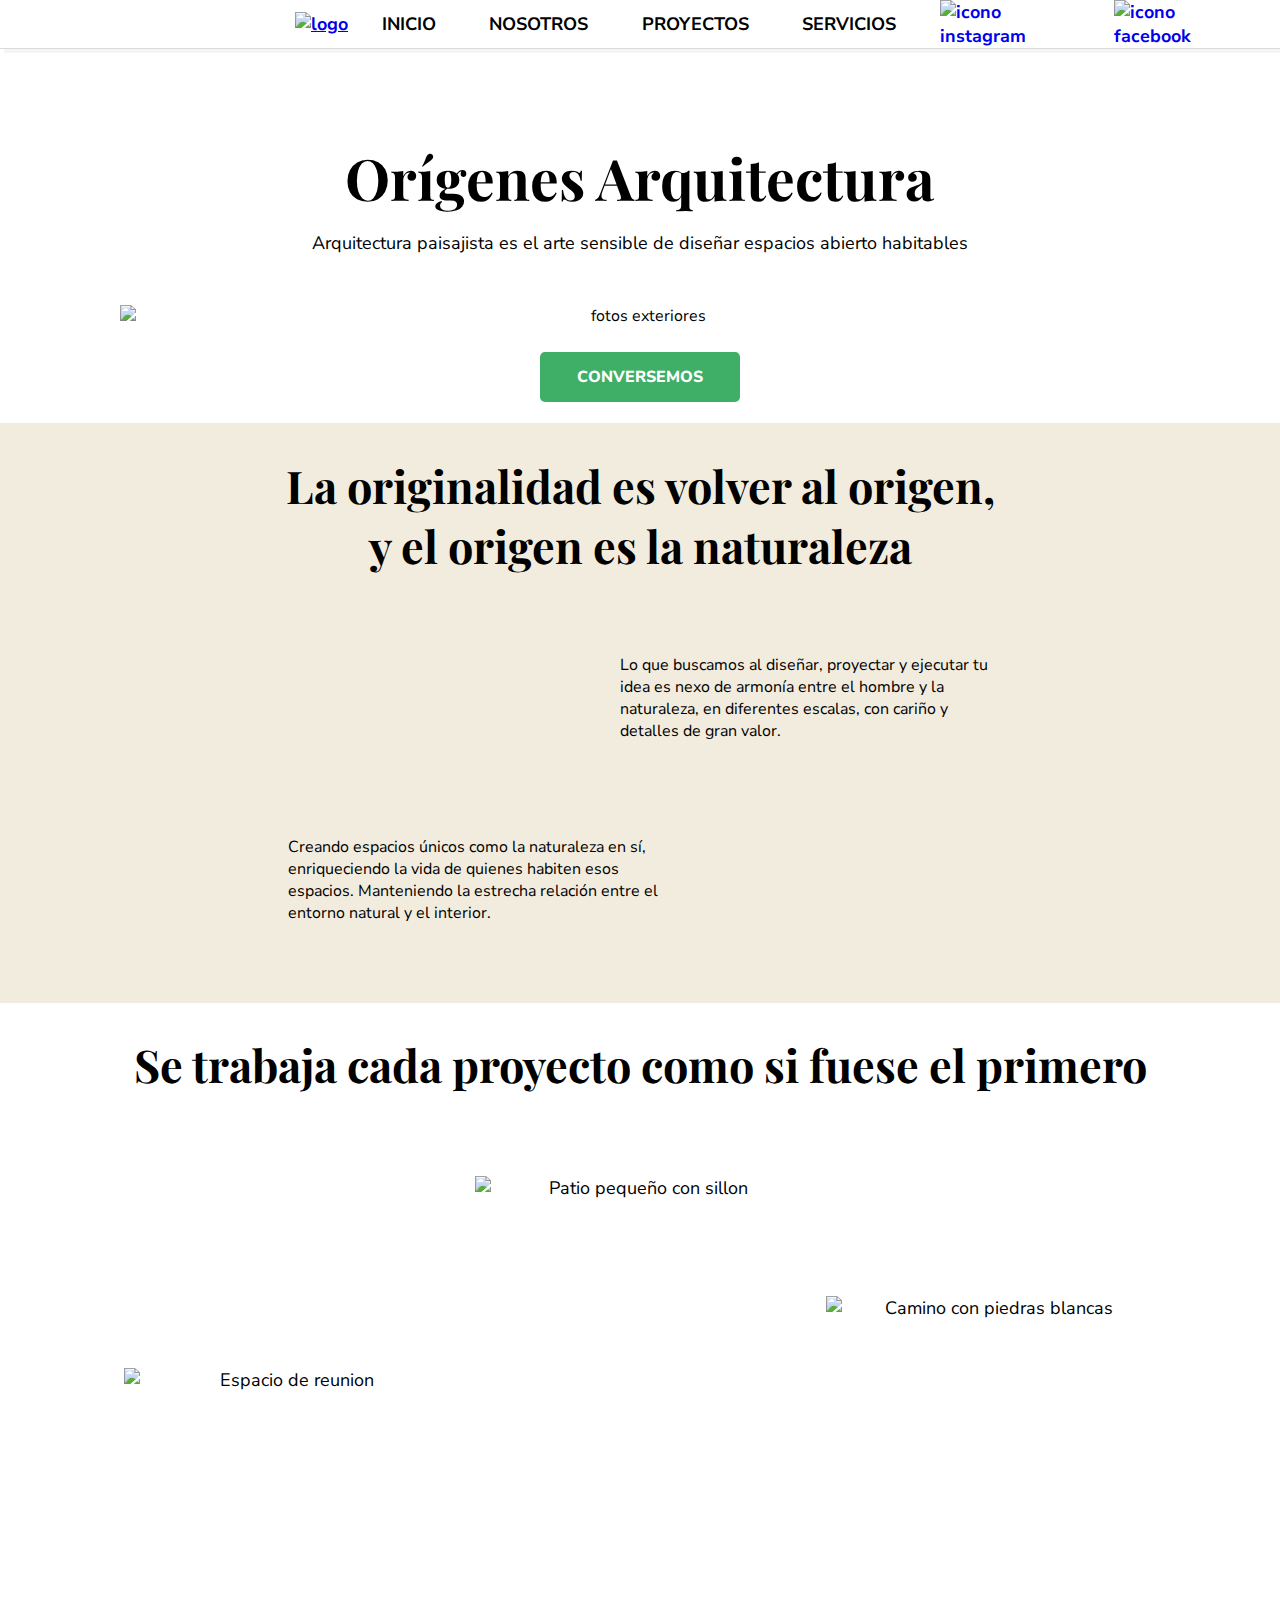
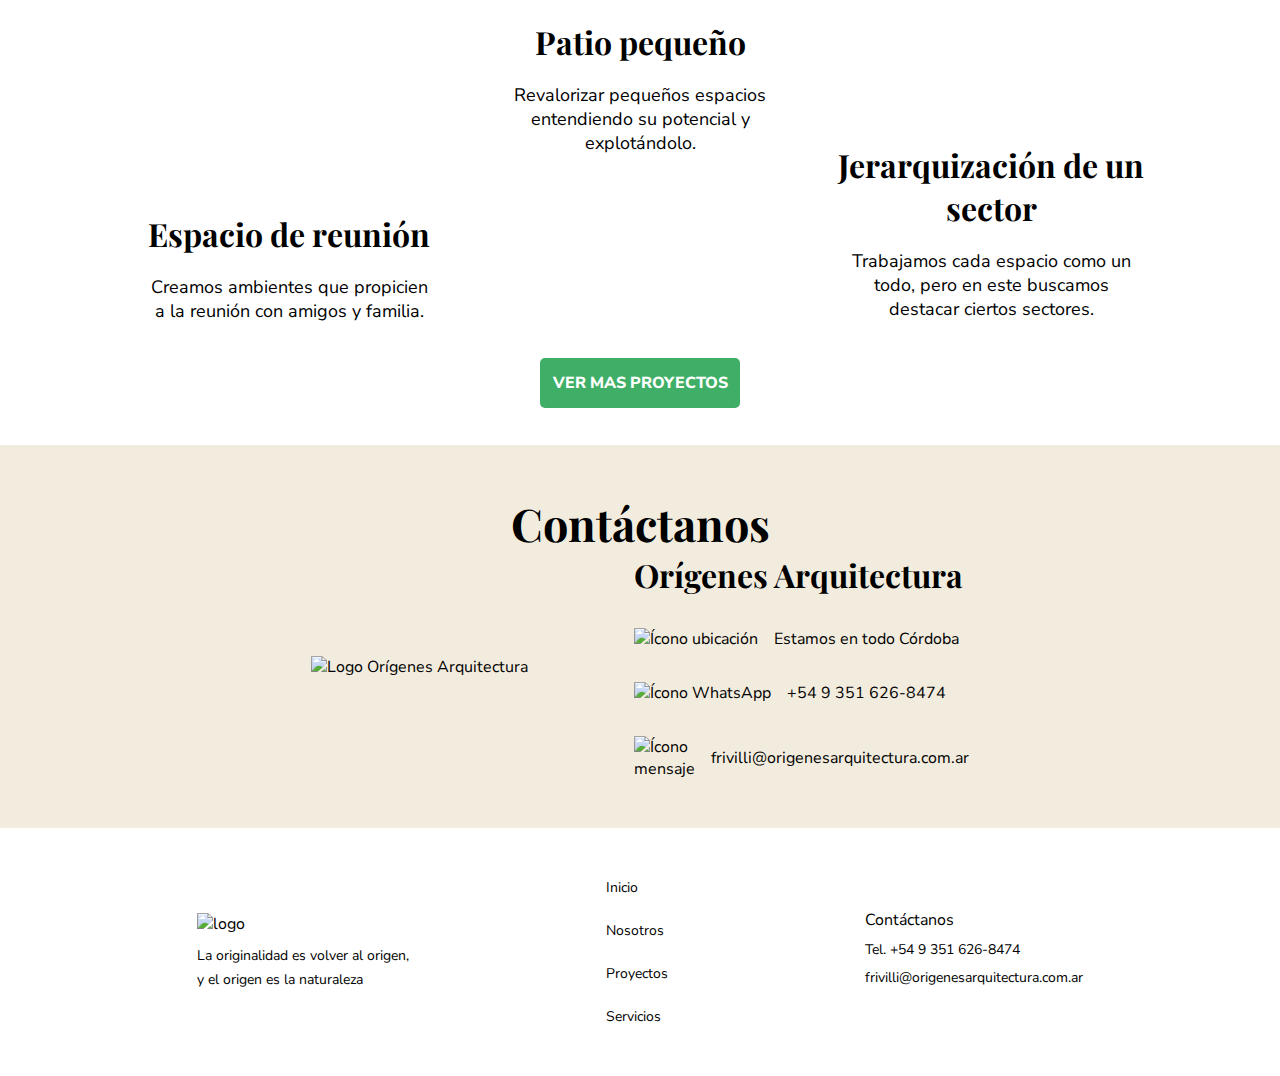
==== index.html @ 228d56a0 "sticky navbar y saque lineas comentadas del script" ====
<!DOCTYPE html>
<html lang="en">
<head>
    <meta charset="UTF-8">
    <meta http-equiv="X-UA-Compatible" content="IE=edge">
    <meta name="viewport" content="width=device-width, initial-scale=1.0">
    <title>Orígenes Arquitectura</title>
    <link rel="stylesheet" type="text/css" href="css/styles.css">
    <link rel="stylesheet" href="https://cdnjs.cloudflare.com/ajax/libs/font-awesome/6.1.1/css/all.min.css">
</head>
<body id="p-index">
    <nav>
        <div class="cajaNav"> 
            <div class="titNav">
                <a class="logo" href="index.html">
                    <img src="https://iili.io/1hgAUG.png" alt="logo">
                </a>         
            </div>      
            <a class="toggle" onclick="alternar('menu')">
                <i id="hamb-menu" class="fa fa-bars"></i>
            </a>
            <ul class="barNav navA"> 
                <li><a href="index.html">INICIO</a></li>
                <li><a href="nosotros.html">NOSOTROS</a></li>
                <li><a href="proyectos.html">PROYECTOS</a></li>
                <li><a href="servicios.html">SERVICIOS</a></li>
            </ul>       
            <div class="botones">   
                <a href="https://instagram.com/origenesarquitecturaok?igshid=YmMyMTA2M2Y=" target="_blank" rel="noopener noreferrer nofollow">
                    <img src="https://iili.io/GEGe8G.png" alt="icono instagram">
                </a>
                <a href="https://www.facebook.com/OrigenesArquitectura" target="_blank" rel="noopener noreferrer nofollow">
                  <img src="https://iili.io/GEGOas.png" alt="icono facebook">
                </a>
            </div>
        </div>
        <ul class="barNav navB cerrado" id="menu"> 
            <li><a href="index.html">INICIO</a></li>
            <li><a href="nosotros.html">NOSOTROS</a></li>
            <li><a href="proyectos.html">PROYECTOS</a></li>
            <li><a href="servicios.html">SERVICIOS</a></li>
        </ul>  
    </nav>
    <main>
        <section id="landing">
            <h1 class="g-tituloPrincipal">Orígenes Arquitectura</h1>
            <p>Arquitectura paisajista es el arte sensible de diseñar espacios abierto habitables</p>
            <img src="https://iili.io/GGWVXR.png" alt="fotos exteriores">
            <a href="https://n9.cl/padlv" target="_blank" rel="noopener noreferrer nofollow" class="g-button">Conversemos</a>
        </section>
        <section id="p-videos">
            <h2 class="g-tituloSeccion">
                La originalidad es volver al origen,<br>
                y el origen es la naturaleza
            </h2>
            <div class="container top">
                <!-- <img src="https://iili.io/VWtEOl.jpg" alt=""> -->
                <video class="video" src="./media/trigo-vid.mp4" autoplay loop></video>
                <p>Lo que buscamos al diseñar, proyectar y ejecutar tu idea es nexo de armonía entre el hombre y la naturaleza, en diferentes escalas, con cariño y detalles de gran valor.</p>
            </div>
            <div class="container bottom">
                <p>Creando espacios únicos como la naturaleza en sí, enriqueciendo la vida de quienes habiten esos espacios. Manteniendo la estrecha relación entre el entorno natural y el interior.</p>
                <!-- <img src="https://iili.io/VWt1R4.jpg" alt=""> -->
                <video class="video" src="./media/logodeapoco-vid.mp4" autoplay loop preload="none"></video>
            </div>
        </section>
        <section id="introProyectos">
            <h2 class="g-tituloSeccion">Se trabaja cada proyecto como si fuese el primero</h2>
            <div class="contenedorCards">
                <div class="cards card1">
                    <img src="https://iili.io/GIktMG.jpg" alt="Espacio de reunion">
                    <div>
                        <h5 class="g-tituloCards">Espacio de reunión</h5>
                        <p>Creamos ambientes que propicien a la reunión con amigos y familia.</p>
                    </div>
                </div>
                <div class="cards card2">
                    <img src="https://iili.io/GIkK2p.jpg" alt="Patio pequeño con sillon">
                    <div>
                        <h5 class="g-tituloCards">Patio pequeño</h5>
                        <p>Revalorizar pequeños espacios entendiendo su potencial y explotándolo.</p>
                    </div>
                </div>
                <div class="cards card3">
                    <img src="https://iili.io/GIku44.jpg" alt="Camino con piedras blancas">
                    <div class="g-cardBody">
                        <h5 class="g-tituloCards">Jerarquización de un sector</h5>
                        <p>Trabajamos cada espacio como un todo, pero en este buscamos destacar ciertos sectores.</p>
                    </div>
                </div>
            </div>
            <a href="proyectos.html" class="g-button">VER MAS PROYECTOS</a>
        </section>
        <section id="p-contactanos">
            <h2 class="g-tituloSeccion">Contáctanos</h2>
            <div class="container">
                <img class="logo" src="https://iili.io/VWp6jR.png" alt="Logo Orígenes Arquitectura">
                <div class="datos">
                    <h4>Orígenes Arquitectura</h4>
                    <div class="iconos">
                        <div class="linea">
                            <img src="https://iili.io/VX95s2.jpg" alt="Ícono ubicación">
                            <p>Estamos en todo Córdoba</p>
                        </div>
                        <div class="linea">
                            <img src="https://iili.io/VX9YfS.jpg" alt="Ícono WhatsApp">
                            <p>+54 9 351 626-8474</p>
                        </div>
                        <div class="linea">
                            <img src="https://iili.io/VX9RWl.jpg" alt="Ícono mensaje">
                            <p>frivilli@origenesarquitectura.com.ar</p>
                        </div>
                    </div>
                </div>
            </div>
        </section>
    </main>
    <footer>
        <div>
            <img src="https://iili.io/1hgAUG.png" alt="logo">
            <p>La originalidad es volver al origen,<br> y el origen es la naturaleza</p>
        </div>
        <div>
            <a href="nosotros.html">Inicio</a>
            <a href="nosotros.html">Nosotros</a>
            <a href="proyectos.html">Proyectos</a>
            <a href="servicios.html">Servicios</a>
        </div>
        <div>
            <p>Contáctanos</p>
            <p>Tel. +54 9 351 626-8474</p>
            <p>frivilli@origenesarquitectura.com.ar</p>
        </div>
    </footer>        
    <script>
    function alternar(menu)
    {
        var oMenu = document.getElementById(menu);
        let hambMenu = document.getElementById("hamb-menu");
        //Si el menu tiene clase abierto
        //cambia clase a cerrado y cambia el botón
        if (oMenu.classList.contains('abierto')){
            oMenu.classList.remove('abierto');
            oMenu.classList.add('cerrado');
            hambMenu.classList.remove('fa-times');
            hambMenu.classList.add('fa-bars');
        }
        //Si no está abierto, cambia clase a abierto y cambia el botón 
        else{
            oMenu.classList.remove('cerrado');
            oMenu.classList.add('abierto');
            hambMenu.classList.remove('fa-bars');
            hambMenu.classList.add('fa-times');
        }
    }
    </script>      
</body>
</html>
---- css/styles.css ----
@import url("https://fonts.googleapis.com/css2?family=Nunito+Sans:wght@300;700;800&family=Playfair+Display:wght@400;700&display=swap");
* {
  margin: 0;
  padding: 0;
}

body {
  background-color: var(--blanco);
  font-family: "Nunito Sans", sans-serif;
}

/**Clases Globales**/
.g-tituloPrincipal {
  margin-top: 88px;
  font-size: 57px;
  font-family: "Playfair Display", serif;
  text-align: center;
  line-height: 3rem;
}

@media (max-width: 828px) {
  .g-tituloPrincipal {
    margin-top: 44px;
    font-size: 36px;
  }
}

@media (max-width: 551px) {
  .g-tituloPrincipal {
    font-size: 32px;
  }
}

.g-tituloSeccion {
  font-size: 45px;
  font-family: "Playfair Display", serif;
}

@media (max-width: 828px) {
  .g-tituloSeccion {
    font-size: 28px;
  }
}

.g-tituloCards {
  font-size: 32px;
  font-family: "Playfair Display", serif;
  font-weight: 700;
}

@media (max-width: 828px) {
  .g-tituloCards {
    font-size: 24px;
    font-weight: 400;
  }
}

.g-button {
  color: #ffffff !important;
  background-color: #3FAF67;
  font-family: "Nunito Sans", sans-serif;
  font-weight: 800;
  text-transform: uppercase;
  border: none;
  border-radius: 5px;
  width: 200px;
  height: 50px;
  display: -webkit-box;
  display: -ms-flexbox;
  display: flex;
  -webkit-box-orient: vertical;
  -webkit-box-direction: normal;
      -ms-flex-direction: column;
          flex-direction: column;
  -webkit-box-align: center !important;
      -ms-flex-align: center !important;
          align-items: center !important;
  -webkit-box-pack: center !important;
      -ms-flex-pack: center !important;
          justify-content: center !important;
  margin: 5px 0;
  text-decoration: none;
  cursor: pointer;
}

.g-cardBody {
  display: -webkit-box;
  display: -ms-flexbox;
  display: flex;
  -webkit-box-orient: vertical;
  -webkit-box-direction: normal;
      -ms-flex-direction: column;
          flex-direction: column;
  -webkit-box-pack: center;
      -ms-flex-pack: center;
          justify-content: center;
  -webkit-box-flex: 1;
      -ms-flex: auto;
          flex: auto;
}

.g-coordinemos-container {
  width: 100%;
  height: 40vh;
  background-color: #F2ECDE;
  display: -webkit-box;
  display: -ms-flexbox;
  display: flex;
  -webkit-box-orient: vertical;
  -webkit-box-direction: normal;
      -ms-flex-direction: column;
          flex-direction: column;
  -webkit-box-align: center;
      -ms-flex-align: center;
          align-items: center;
  -webkit-box-pack: center;
      -ms-flex-pack: center;
          justify-content: center;
}

.g-coordinemos-container > * {
  margin: 15px 0;
}

.g-contacto {
  width: 100%;
  background: #F2ECDE;
}

.g-contacto :first-child {
  margin: 100px 0 11px 0;
}

.g-contacto :last-child {
  margin: 35px 0 120px 0;
}

/**Mixins y extends**/
.g-contacto, #introProyectos, #proyectos, #p-servicios #principalServicios, #p-servicios #arquitecturaGeneral, #p-servicios #renovar, #p-nosotros #nosotros {
  display: -webkit-box;
  display: -ms-flexbox;
  display: flex;
  -webkit-box-orient: vertical;
  -webkit-box-direction: normal;
      -ms-flex-direction: column;
          flex-direction: column;
  -webkit-box-align: center;
      -ms-flex-align: center;
          align-items: center;
  text-align: center;
}

/**Nav**/
nav {
  position: -webkit-sticky;
  position: sticky;
  width: 100%;
  background-color: #ffffff;
  top: 0;
}

nav .cajaNav {
  font-family: "Nunito Sans", sans-serif;
  font-weight: 700;
  font-size: 18px;
  display: -webkit-box;
  display: -ms-flexbox;
  display: flex;
  -webkit-box-pack: justify;
      -ms-flex-pack: justify;
          justify-content: space-between;
  -webkit-box-shadow: 4px 4px whitesmoke;
          box-shadow: 4px 4px whitesmoke;
  border-bottom: 1px solid #dadada;
}

nav .cajaNav .barNav {
  margin: 0 10px 0 0;
  display: -webkit-box;
  display: -ms-flexbox;
  display: flex;
  list-style: none;
  -webkit-box-align: center;
      -ms-flex-align: center;
          align-items: center;
  padding: 0;
  -webkit-box-flex: 1;
      -ms-flex-positive: 1;
          flex-grow: 1;
  -webkit-box-pack: space-evenly;
      -ms-flex-pack: space-evenly;
          justify-content: space-evenly;
}

nav .cajaNav .barNav li {
  display: -webkit-box;
  display: -ms-flexbox;
  display: flex;
  -webkit-box-align: center;
      -ms-flex-align: center;
          align-items: center;
  padding: 0 20px;
  height: 100%;
}

nav .cajaNav .barNav li:hover {
  cursor: pointer;
}

nav .cajaNav .barNav li a {
  text-decoration: none;
  cursor: pointer;
  color: inherit;
}

nav .cajaNav .titNav {
  display: -webkit-box;
  display: -ms-flexbox;
  display: flex;
  -webkit-box-pack: end;
      -ms-flex-pack: end;
          justify-content: flex-end;
  -webkit-box-align: center;
      -ms-flex-align: center;
          align-items: center;
  color: #000;
  height: auto;
  width: 348px;
}

nav .cajaNav .titNav .toggle {
  display: none;
}

nav .cajaNav .titNav img {
  width: 110px;
  height: auto;
}

nav .cajaNav .botones {
  display: -webkit-box;
  display: -ms-flexbox;
  display: flex;
  -webkit-box-pack: start;
      -ms-flex-pack: start;
          justify-content: flex-start;
  -webkit-box-align: center;
      -ms-flex-align: center;
          align-items: center;
  width: 340px;
}

nav .cajaNav .botones a {
  text-decoration: none;
  margin: 0 40px 0 0;
}

nav .cajaNav .toggle {
  display: none;
}

nav .navB {
  display: none;
}

@media (max-width: 828px) {
  nav {
    display: -webkit-box;
    display: -ms-flexbox;
    display: flex;
    -webkit-box-orient: vertical;
    -webkit-box-direction: normal;
        -ms-flex-direction: column;
            flex-direction: column;
  }
  nav .navB {
    display: -webkit-box;
    display: -ms-flexbox;
    display: flex;
    -webkit-box-orient: vertical;
    -webkit-box-direction: normal;
        -ms-flex-direction: column;
            flex-direction: column;
    list-style: none;
    -webkit-box-align: center;
        -ms-flex-align: center;
            align-items: center;
    background-color: #f2ecde;
    font-family: "Nunito Sans", sans-serif;
    font-weight: 700;
    font-size: 18px;
  }
  nav .navB li {
    padding: 50px;
  }
  nav .navB li a {
    text-decoration: none;
    color: #000;
  }
  nav .cajaNav {
    -webkit-box-orient: horizontal;
    -webkit-box-direction: normal;
        -ms-flex-direction: row;
            flex-direction: row;
    -webkit-box-align: center;
        -ms-flex-align: center;
            align-items: center;
  }
  nav .cajaNav .navA {
    display: none;
  }
  nav .cajaNav .titNav {
    -webkit-box-pack: start;
        -ms-flex-pack: start;
            justify-content: flex-start;
    -webkit-box-ordinal-group: 2;
        -ms-flex-order: 1;
            order: 1;
  }
  nav .cajaNav .toggle {
    display: block;
    cursor: pointer;
    -webkit-box-ordinal-group: 5;
        -ms-flex-order: 4;
            order: 4;
    height: 2rem;
    width: 2rem;
    margin-right: 1rem;
    font-size: 1.5rem;
    display: -webkit-box;
    display: -ms-flexbox;
    display: flex;
    -webkit-box-orient: vertical;
    -webkit-box-direction: normal;
        -ms-flex-direction: column;
            flex-direction: column;
    -webkit-box-align: center;
        -ms-flex-align: center;
            align-items: center;
    -webkit-box-pack: center;
        -ms-flex-pack: center;
            justify-content: center;
  }
  nav .cajaNav .botones {
    -webkit-box-ordinal-group: 4;
        -ms-flex-order: 3;
            order: 3;
    -webkit-box-pack: end;
        -ms-flex-pack: end;
            justify-content: flex-end;
    -webkit-box-flex: 1;
        -ms-flex-positive: 1;
            flex-grow: 1;
    margin: 0 10px;
  }
  nav .cajaNav .botones a {
    margin: 10px;
  }
  nav .abierto {
    display: -webkit-box !important;
    display: -ms-flexbox !important;
    display: flex !important;
  }
  nav .cerrado {
    display: none !important;
  }
}

/**Index**/
#p-index #landing {
  padding: 16px;
  display: -webkit-box;
  display: -ms-flexbox;
  display: flex;
  -webkit-box-orient: vertical;
  -webkit-box-direction: normal;
      -ms-flex-direction: column;
          flex-direction: column;
  -webkit-box-align: center;
      -ms-flex-align: center;
          align-items: center;
  -webkit-box-pack: center;
      -ms-flex-pack: center;
          justify-content: center;
  text-align: center;
}

#p-index #landing p {
  padding: 10px;
  margin: 20px 0;
  font-size: 18px;
}

@media (max-width: 828px) {
  #p-index #landing p {
    font-size: 16px;
  }
}

#p-index #landing img {
  margin: 20px 0;
  width: 100%;
  max-width: 1040px;
  height: auto;
}

#p-index #p-videos {
  background-color: #F2ECDE;
  height: auto;
  padding: 2rem;
  display: -webkit-box;
  display: -ms-flexbox;
  display: flex;
  -webkit-box-orient: vertical;
  -webkit-box-direction: normal;
      -ms-flex-direction: column;
          flex-direction: column;
  -webkit-box-align: center;
      -ms-flex-align: center;
          align-items: center;
  -webkit-box-pack: center;
      -ms-flex-pack: center;
          justify-content: center;
}

@media (max-width: 828px) {
  #p-index #p-videos {
    padding: 2rem 1rem;
  }
}

#p-index #p-videos h2 {
  text-align: center;
  margin-bottom: 2rem;
}

#p-index #p-videos .container {
  display: -webkit-box;
  display: -ms-flexbox;
  display: flex;
  padding: 0 20vw;
  -webkit-box-pack: center;
      -ms-flex-pack: center;
          justify-content: center;
  -webkit-box-align: center;
      -ms-flex-align: center;
          align-items: center;
  margin: 1rem 0;
}

@media (max-width: 828px) {
  #p-index #p-videos .container {
    -webkit-box-orient: vertical;
    -webkit-box-direction: normal;
        -ms-flex-direction: column;
            flex-direction: column;
    padding: 0;
  }
}

@media (max-width: 551px) {
  #p-index #p-videos .container .video {
    width: 300px;
    height: auto;
  }
}

#p-index #p-videos .top .video {
  margin-right: 1rem;
}

@media (max-width: 828px) {
  #p-index #p-videos .top .video {
    margin: 0;
  }
}

#p-index #p-videos .top p {
  margin-left: 1rem;
}

@media (max-width: 828px) {
  #p-index #p-videos .top p {
    margin: 0;
    margin-top: 1rem;
  }
}

@media (max-width: 828px) {
  #p-index #p-videos .bottom {
    -webkit-box-orient: vertical;
    -webkit-box-direction: reverse;
        -ms-flex-direction: column-reverse;
            flex-direction: column-reverse;
  }
}

#p-index #p-videos .bottom .video {
  margin-left: 1rem;
}

@media (max-width: 828px) {
  #p-index #p-videos .bottom .video {
    margin: 0;
  }
}

#p-index #p-videos .bottom p {
  margin-right: 1rem;
}

@media (max-width: 828px) {
  #p-index #p-videos .bottom p {
    margin: 0;
    margin-top: 1rem;
  }
}

#p-index #p-contactanos {
  background-color: #F2ECDE;
  display: -webkit-box;
  display: -ms-flexbox;
  display: flex;
  -webkit-box-orient: vertical;
  -webkit-box-direction: normal;
      -ms-flex-direction: column;
          flex-direction: column;
  -webkit-box-align: center;
      -ms-flex-align: center;
          align-items: center;
  -webkit-box-pack: center;
      -ms-flex-pack: center;
          justify-content: center;
  padding: 3rem 0;
}

@media (max-width: 828px) {
  #p-index #p-contactanos h2 {
    font-size: 36px;
  }
}

#p-index #p-contactanos .container {
  display: -webkit-box;
  display: -ms-flexbox;
  display: flex;
  -webkit-box-align: center;
      -ms-flex-align: center;
          align-items: center;
}

@media (max-width: 551px) {
  #p-index #p-contactanos .container {
    -webkit-box-orient: vertical;
    -webkit-box-direction: normal;
        -ms-flex-direction: column;
            flex-direction: column;
  }
}

#p-index #p-contactanos .container .logo {
  width: 50%;
  height: auto;
  margin-right: 1.5rem;
}

@media (max-width: 551px) {
  #p-index #p-contactanos .container .logo {
    display: none;
  }
}

#p-index #p-contactanos .container .datos {
  margin-left: 1.5rem;
}

@media (max-width: 551px) {
  #p-index #p-contactanos .container .datos {
    margin: 1rem 0 0 0;
    text-align: center;
  }
}

#p-index #p-contactanos .container .datos h4 {
  font-size: 32px;
  font-family: "Playfair Display", serif;
}

@media (max-width: 828px) {
  #p-index #p-contactanos .container .datos h4 {
    font-size: 24px;
  }
}

#p-index #p-contactanos .container .datos .iconos .linea {
  display: -webkit-box;
  display: -ms-flexbox;
  display: flex;
  -webkit-box-align: center;
      -ms-flex-align: center;
          align-items: center;
  margin-top: 2rem;
}

#p-index #p-contactanos .container .datos .iconos .linea p {
  margin-left: 1rem;
}

/**Seccion introduccion proyectos**/
#introProyectos {
  padding-bottom: 2rem;
}

#introProyectos h2 {
  margin: 31px 0 72px 0;
}

#introProyectos p {
  margin: 20px;
}

#introProyectos .contenedorCards {
  display: -webkit-box;
  display: -ms-flexbox;
  display: flex;
  -webkit-box-orient: horizontal;
  -webkit-box-direction: normal;
      -ms-flex-direction: row;
          flex-direction: row;
  -ms-flex-wrap: nowrap;
      flex-wrap: nowrap;
}

#introProyectos .contenedorCards .cards {
  display: -webkit-box;
  display: -ms-flexbox;
  display: flex;
  -webkit-box-orient: vertical;
  -webkit-box-direction: normal;
      -ms-flex-direction: column;
          flex-direction: column;
  width: 100%;
  max-width: 331px;
  height: auto;
  padding: 10px;
  font-size: 18px;
}

#introProyectos .contenedorCards .cards img {
  width: auto;
  height: 424px;
  -o-object-fit: cover;
     object-fit: cover;
}

@media (max-width: 1052px) {
  #introProyectos .contenedorCards .cards {
    max-width: 256px;
    font-size: 16px;
  }
}

@media (max-width: 828px) {
  #introProyectos .contenedorCards {
    -webkit-box-pack: center;
        -ms-flex-pack: center;
            justify-content: center;
    -ms-flex-wrap: wrap;
        flex-wrap: wrap;
  }
  #introProyectos .contenedorCards .cards {
    max-width: 256px;
  }
}

@media (max-width: 551px) {
  #introProyectos .contenedorCards {
    display: -webkit-box;
    display: -ms-flexbox;
    display: flex;
    -webkit-box-orient: vertical;
    -webkit-box-direction: normal;
        -ms-flex-direction: column;
            flex-direction: column;
  }
  #introProyectos .contenedorCards .cards {
    max-width: 328px;
  }
}

#introProyectos .contenedorCards h5 {
  margin-top: 20px;
}

#introProyectos .contenedorCards .card1 {
  margin-top: 192px;
}

#introProyectos .contenedorCards .card3 {
  margin-top: 120px;
}

@media (max-width: 827px) {
  #introProyectos .contenedorCards .card1,
  #introProyectos .contenedorCards .card3 {
    margin-top: 0;
  }
}

/**Proyectos**/
#proyectos h1 {
  margin-bottom: 48px;
}

#proyectos p {
  max-width: 686px;
  margin-bottom: 48px;
  font-size: 18px;
}

@media (max-width: 828px) {
  #proyectos p {
    font-size: 16px;
  }
}

#proyectos a {
  text-decoration: none;
  color: #000;
}

#proyectos a:visited {
  color: #000;
}

#proyectos .contenedorCards {
  display: -webkit-box;
  display: -ms-flexbox;
  display: flex;
  -webkit-box-orient: horizontal;
  -webkit-box-direction: normal;
      -ms-flex-direction: row;
          flex-direction: row;
  -ms-flex-wrap: nowrap;
      flex-wrap: nowrap;
  -ms-flex-wrap: wrap;
      flex-wrap: wrap;
  max-width: 1200px;
  -webkit-box-pack: center;
      -ms-flex-pack: center;
          justify-content: center;
}

#proyectos .contenedorCards .cards {
  display: -webkit-box;
  display: -ms-flexbox;
  display: flex;
  -webkit-box-orient: vertical;
  -webkit-box-direction: normal;
      -ms-flex-direction: column;
          flex-direction: column;
  width: 100%;
  max-width: 331px;
  height: auto;
  padding: 10px;
  font-size: 18px;
}

#proyectos .contenedorCards .cards img {
  width: auto;
  height: 424px;
  -o-object-fit: cover;
     object-fit: cover;
}

@media (max-width: 1052px) {
  #proyectos .contenedorCards .cards {
    max-width: 256px;
    font-size: 16px;
  }
}

@media (max-width: 828px) {
  #proyectos .contenedorCards {
    -webkit-box-pack: center;
        -ms-flex-pack: center;
            justify-content: center;
    -ms-flex-wrap: wrap;
        flex-wrap: wrap;
  }
  #proyectos .contenedorCards .cards {
    max-width: 256px;
  }
}

@media (max-width: 551px) {
  #proyectos .contenedorCards {
    display: -webkit-box;
    display: -ms-flexbox;
    display: flex;
    -webkit-box-orient: vertical;
    -webkit-box-direction: normal;
        -ms-flex-direction: column;
            flex-direction: column;
  }
  #proyectos .contenedorCards .cards {
    max-width: 328px;
  }
}

#proyectos .contenedorCards h5 {
  margin: 28px 0 28px 0;
}

#proyectos .contenedorCards .card5 {
  margin-top: -70px;
}

#proyectos .contenedorCards .card1,
#proyectos .contenedorCards .card4 {
  margin-top: 106px;
}

#proyectos .contenedorCards .card3,
#proyectos .contenedorCards .card6 {
  margin-top: 42px;
}

#proyectos .contenedorCards .underline {
  font-size: 18px;
  font-weight: 400;
  color: #3FAF67;
  text-decoration: underline;
}

@media (max-width: 827px) {
  #proyectos .contenedorCards .cards {
    margin-top: 0;
  }
}

/**Servicios**/
#p-servicios #principalServicios h1 {
  margin-bottom: 28px;
}

#p-servicios #principalServicios img {
  width: 100%;
  height: auto;
  -o-object-fit: cover;
     object-fit: cover;
  max-height: 424px;
  margin: 30px 0 67px 0;
}

#p-servicios #principalServicios .textBox {
  max-width: 650px;
  margin-top: 25px;
}

#p-servicios #principalServicios p {
  font-size: 18px;
}

@media (max-width: 828px) {
  #p-servicios #principalServicios p {
    font-size: 16px;
  }
}

#p-servicios #principalServicios .contenedorCards {
  display: -webkit-box;
  display: -ms-flexbox;
  display: flex;
  -webkit-box-orient: horizontal;
  -webkit-box-direction: normal;
      -ms-flex-direction: row;
          flex-direction: row;
  -ms-flex-wrap: nowrap;
      flex-wrap: nowrap;
}

#p-servicios #principalServicios .contenedorCards .cards {
  display: -webkit-box;
  display: -ms-flexbox;
  display: flex;
  -webkit-box-orient: vertical;
  -webkit-box-direction: normal;
      -ms-flex-direction: column;
          flex-direction: column;
  width: 100%;
  max-width: 242px;
  height: auto;
  padding: 10px;
  font-size: 18px;
}

#p-servicios #principalServicios .contenedorCards .cards img {
  width: auto;
  height: 424px;
  -o-object-fit: cover;
     object-fit: cover;
}

@media (max-width: 1052px) {
  #p-servicios #principalServicios .contenedorCards .cards {
    max-width: 190px;
    font-size: 16px;
  }
}

@media (max-width: 828px) {
  #p-servicios #principalServicios .contenedorCards {
    -webkit-box-pack: center;
        -ms-flex-pack: center;
            justify-content: center;
    -ms-flex-wrap: wrap;
        flex-wrap: wrap;
  }
  #p-servicios #principalServicios .contenedorCards .cards {
    max-width: 256px;
  }
}

@media (max-width: 551px) {
  #p-servicios #principalServicios .contenedorCards {
    display: -webkit-box;
    display: -ms-flexbox;
    display: flex;
    -webkit-box-orient: vertical;
    -webkit-box-direction: normal;
        -ms-flex-direction: column;
            flex-direction: column;
  }
  #p-servicios #principalServicios .contenedorCards .cards {
    max-width: 328px;
  }
}

#p-servicios #principalServicios .contenedorCards .segundoContenedor {
  display: -webkit-box;
  display: -ms-flexbox;
  display: flex;
}

#p-servicios #principalServicios .contenedorCards .segundoContenedor .cardImg {
  margin-bottom: 21px;
}

#p-servicios #principalServicios .contenedorCards .segundoContenedor .card2,
#p-servicios #principalServicios .contenedorCards .segundoContenedor .card4 {
  margin-top: 160px;
}

@media (max-width: 828px) {
  #p-servicios #principalServicios .contenedorCards .segundoContenedor .card2,
  #p-servicios #principalServicios .contenedorCards .segundoContenedor .card4 {
    margin-top: 0;
  }
}

#p-servicios #principalServicios .contenedorCards .segundoContenedor h3 {
  margin-bottom: 8px;
}

@media (max-width: 551px) {
  #p-servicios #principalServicios .contenedorCards .segundoContenedor {
    -webkit-box-orient: vertical;
    -webkit-box-direction: normal;
        -ms-flex-direction: column;
            flex-direction: column;
  }
}

#p-servicios #arquitecturaGeneral {
  background-color: #F2ECDE;
  padding: 60px;
}

#p-servicios #arquitecturaGeneral h2 {
  margin-bottom: 56px;
}

#p-servicios #arquitecturaGeneral .contenedorArquitectura {
  display: -webkit-box;
  display: -ms-flexbox;
  display: flex;
  -webkit-box-align: center;
      -ms-flex-align: center;
          align-items: center;
  text-align: start;
}

#p-servicios #arquitecturaGeneral .contenedorArquitectura img {
  width: 100%;
  height: auto;
  max-width: 508px;
  margin-right: 10px;
}

#p-servicios #arquitecturaGeneral .contenedorArquitectura p {
  width: 100%;
  height: auto;
  max-width: 508px;
  font-size: 16px;
}

@media (max-width: 1052px) {
  #p-servicios #arquitecturaGeneral .contenedorArquitectura img {
    max-width: 400px;
  }
}

@media (max-width: 828px) {
  #p-servicios #arquitecturaGeneral .contenedorArquitectura img {
    max-width: 256px;
  }
}

@media (max-width: 600px) {
  #p-servicios #arquitecturaGeneral {
    padding: 58px 16px 64px 16px;
  }
  #p-servicios #arquitecturaGeneral .contenedorArquitectura {
    -webkit-box-orient: vertical;
    -webkit-box-direction: normal;
        -ms-flex-direction: column;
            flex-direction: column;
  }
  #p-servicios #arquitecturaGeneral .contenedorArquitectura img {
    margin-bottom: 31px;
    margin-right: 0;
    max-width: 328px;
  }
}

#p-servicios #renovar .imagen {
  display: -webkit-box;
  display: -ms-flexbox;
  display: flex;
  -webkit-box-orient: vertical;
  -webkit-box-direction: normal;
      -ms-flex-direction: column;
          flex-direction: column;
  -ms-flex-wrap: nowrap;
      flex-wrap: nowrap;
  margin-top: 48px;
}

#p-servicios #renovar .imagen .contenedorImagen {
  display: -webkit-box;
  display: -ms-flexbox;
  display: flex;
  -ms-flex-wrap: nowrap;
      flex-wrap: nowrap;
}

#p-servicios #renovar .imagen .contenedorImagen img {
  max-width: 508px;
  width: 100%;
  height: 456px;
  -o-object-fit: cover;
     object-fit: cover;
  padding: 10px;
}

#p-servicios #renovar .imagen .contenedorImagen :first-child {
  margin-top: 104px;
}

@media (max-width: 1052px) {
  #p-servicios #renovar .imagen .contenedorImagen img {
    max-width: 400px;
  }
}

@media (max-width: 828px) {
  #p-servicios #renovar .imagen .contenedorImagen :first-child {
    margin-top: 0;
  }
  #p-servicios #renovar .imagen .contenedorImagen img {
    max-width: 352px;
  }
}

@media (max-width: 740px) {
  #p-servicios #renovar .imagen .contenedorImagen :first-child {
    margin-top: 0;
  }
  #p-servicios #renovar .imagen .contenedorImagen img {
    max-width: 256px;
  }
}

@media (max-width: 600px) {
  #p-servicios #renovar .imagen {
    -webkit-box-orient: vertical;
    -webkit-box-direction: normal;
        -ms-flex-direction: column;
            flex-direction: column;
    -ms-flex-wrap: wrap;
        flex-wrap: wrap;
  }
  #p-servicios #renovar .imagen .contenedorImagen {
    -webkit-box-orient: vertical;
    -webkit-box-direction: normal;
        -ms-flex-direction: column;
            flex-direction: column;
    height: auto;
  }
  #p-servicios #renovar .imagen .contenedorImagen img {
    max-width: 328px;
  }
}

#p-servicios #renovar .texto :first-child {
  font-family: "Playfair Display", serif;
  font-size: 32px;
  font-weight: 700;
  margin: 102px 0 24px 0;
}

#p-servicios #renovar .texto :last-child {
  font-size: 18px;
  max-width: 508px;
  margin-bottom: 120px;
}

@media (max-width: 828px) {
  #p-servicios #renovar .texto :last-child {
    font-size: 16px;
  }
}

/**Nosotros**/
#p-nosotros #nosotros #landing {
  display: -webkit-box;
  display: -ms-flexbox;
  display: flex;
  -webkit-box-orient: vertical;
  -webkit-box-direction: normal;
      -ms-flex-direction: column;
          flex-direction: column;
  -webkit-box-align: center;
      -ms-flex-align: center;
          align-items: center;
}

#p-nosotros #nosotros #landing h1 {
  margin-bottom: 20px;
  line-height: 4rem;
}

@media (max-width: 551px) {
  #p-nosotros #nosotros #landing h1 {
    line-height: 2.5rem;
  }
}

@media (max-width: 551px) {
  #p-nosotros #nosotros #landing h1 {
    line-height: 3.25rem;
  }
}

#p-nosotros #nosotros #landing img {
  margin: 20px 0;
  width: 90%;
  max-width: 1040px;
  height: auto;
}

#p-nosotros #nosotros #sobreNosotros {
  display: -webkit-box;
  display: -ms-flexbox;
  display: flex;
  -webkit-box-orient: vertical;
  -webkit-box-direction: normal;
      -ms-flex-direction: column;
          flex-direction: column;
  margin-bottom: 72px;
}

#p-nosotros #nosotros #sobreNosotros h2 {
  margin: 150px 0 48px 0;
}

#p-nosotros #nosotros .container {
  display: -webkit-box;
  display: -ms-flexbox;
  display: flex;
  -webkit-box-orient: horizontal;
  -webkit-box-direction: normal;
      -ms-flex-direction: row;
          flex-direction: row;
  -webkit-box-align: center;
      -ms-flex-align: center;
          align-items: center;
}

#p-nosotros #nosotros .container .video {
  width: 350px;
  height: auto;
}

@media (max-width: 551px) {
  #p-nosotros #nosotros .container .video {
    width: 300px;
  }
}

#p-nosotros #nosotros .container p {
  max-width: 420px;
  text-align: start;
  margin: 30px;
  font-size: 16px;
}

@media (max-width: 828px) {
  #p-nosotros #nosotros #sobreNosotros h2 {
    margin: 50px 0 24px 0;
  }
}

@media (max-width: 828px) and (max-width: 828px) {
  #p-nosotros #nosotros .container {
    -webkit-box-orient: vertical;
    -webkit-box-direction: normal;
        -ms-flex-direction: column;
            flex-direction: column;
  }
}

/**#p-nosotros {
    display: flex;
    flex-direction: column;
    align-items: center;

    main {
        padding: 0 20px;
    }

    #landing {
        width: 100%;
        display: flex;
        flex-direction: column;
        align-items: center;
        justify-content: center;

        h1 {
            line-height: normal;
        }

        img {
            margin: 50px 0;
            width: 100%;
            max-width: 1040px;
            height: auto;
        }
    }

    #sobreNosotros {
        width: 100%;
        display: flex;
        flex-direction: column;
        align-items: center;
        justify-content: center;

        .container {
            display: flex;
            flex-direction: row;
            margin: 50px 0;

            @media(max-width: 600px){
                flex-direction: column;
            }

            &-left, &-right {
                width: 50%;
                display: flex;
                flex-direction: column;
                align-items: center;
                justify-content: center;
                @media(max-width: 600px){
                    width: 100%;
                }
            }

            &-right {
                p {
                    padding: 0 15%;
                    @media(max-width: 600px){
                        padding: 0;
                        margin-top: 15px;
                    }
                }
            }

            &-left {
                img {
                    max-width: 250px;
                }
            }
        }
    }
}**/
/**Footer**/
footer {
  display: -webkit-box;
  display: -ms-flexbox;
  display: flex;
  -webkit-box-pack: space-evenly;
      -ms-flex-pack: space-evenly;
          justify-content: space-evenly;
  -webkit-box-align: center;
      -ms-flex-align: center;
          align-items: center;
  height: 248px;
  font-size: 16px;
}

footer :first-child {
  display: -webkit-box;
  display: -ms-flexbox;
  display: flex;
  -webkit-box-orient: vertical;
  -webkit-box-direction: normal;
      -ms-flex-direction: column;
          flex-direction: column;
}

footer :first-child img {
  max-width: 76px;
  width: 100%;
  height: auto;
  margin-bottom: 9px;
}

footer :first-child p {
  line-height: 24px;
}

footer :nth-child(2) {
  font-size: 14px;
  display: -webkit-box;
  display: -ms-flexbox;
  display: flex;
  -webkit-box-orient: vertical;
  -webkit-box-direction: normal;
      -ms-flex-direction: column;
          flex-direction: column;
}

footer :nth-child(2) a {
  text-decoration: none;
  color: #000;
  margin: 12px 0 12px 0;
}

footer :last-child p {
  margin-bottom: 9px;
}

footer :last-child :nth-child(2),
footer :last-child :last-child {
  font-size: 14px;
}

@media (max-width: 828px) {
  footer {
    -webkit-box-orient: vertical;
    -webkit-box-direction: normal;
        -ms-flex-direction: column;
            flex-direction: column;
    -webkit-box-align: start;
        -ms-flex-align: start;
            align-items: flex-start;
    margin: 32px 0px 18px 31px;
    height: 504px;
  }
}
/*# sourceMappingURL=styles.css.map */
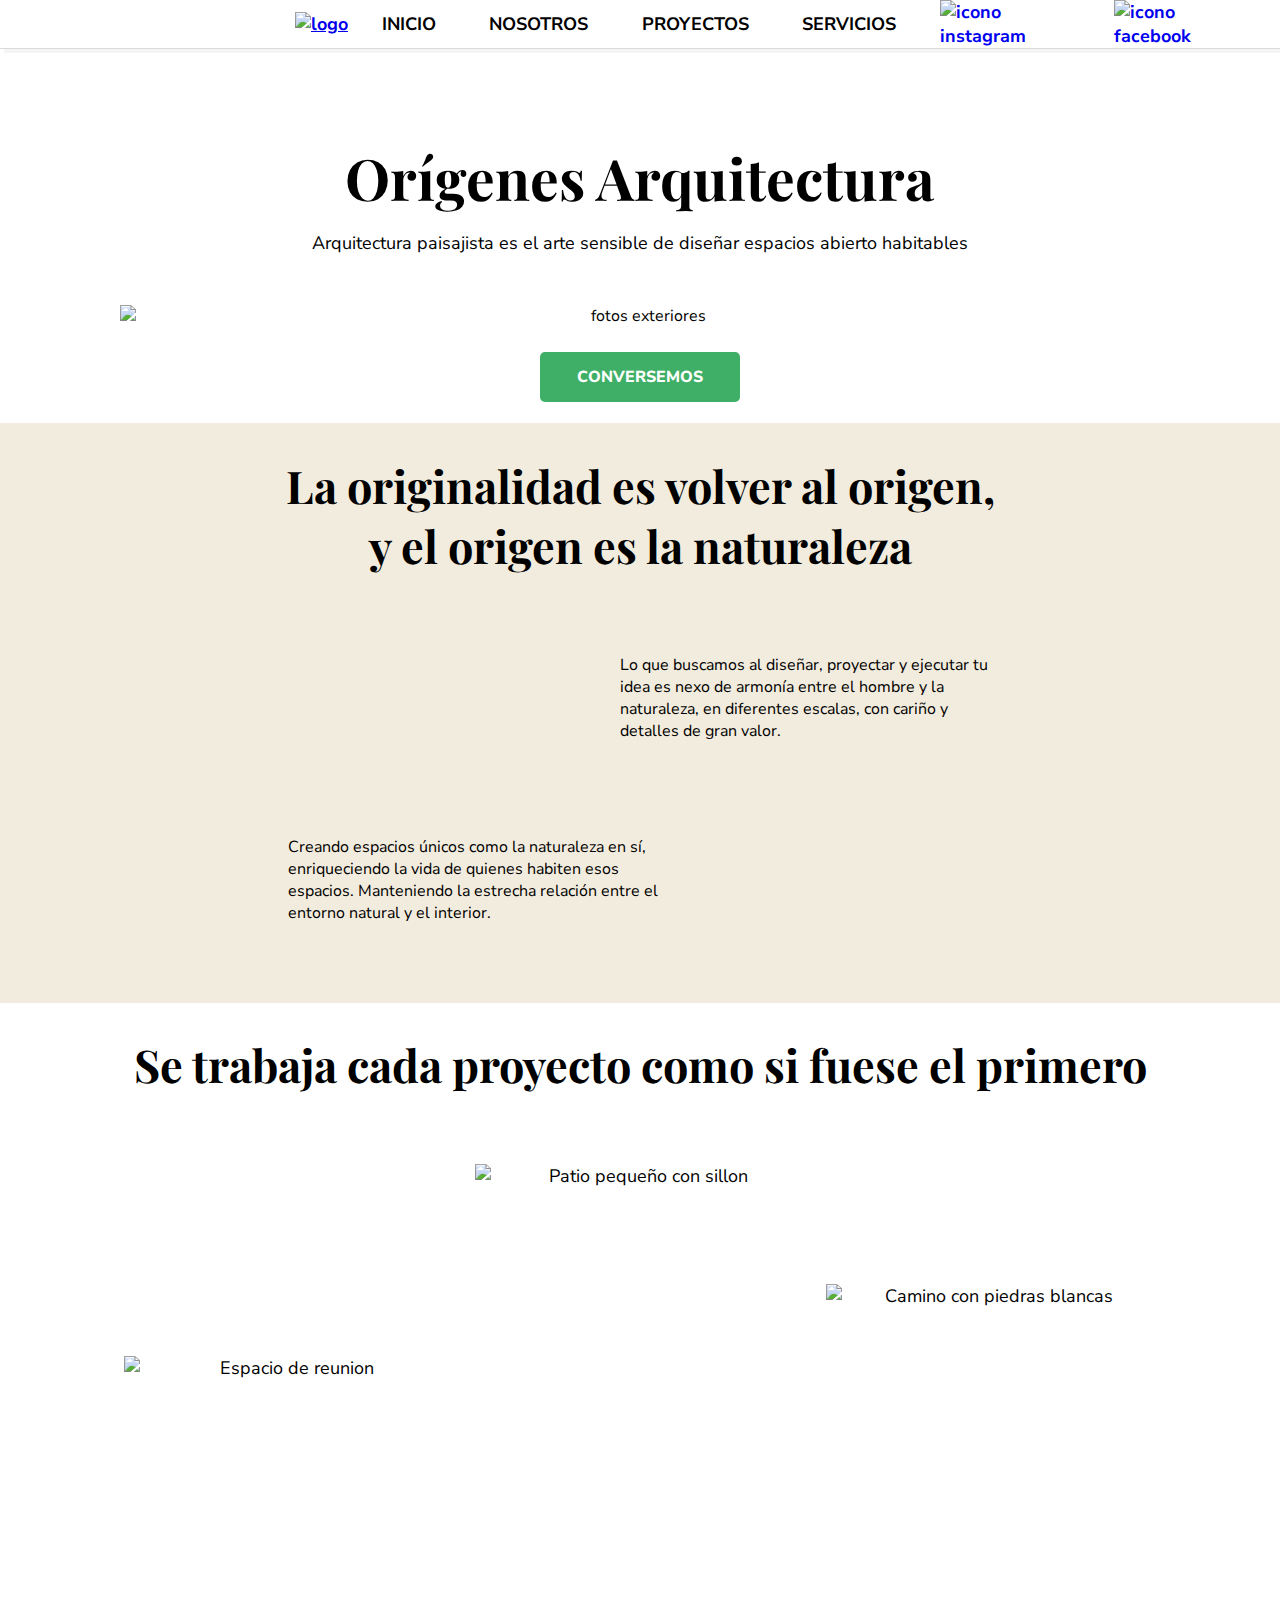
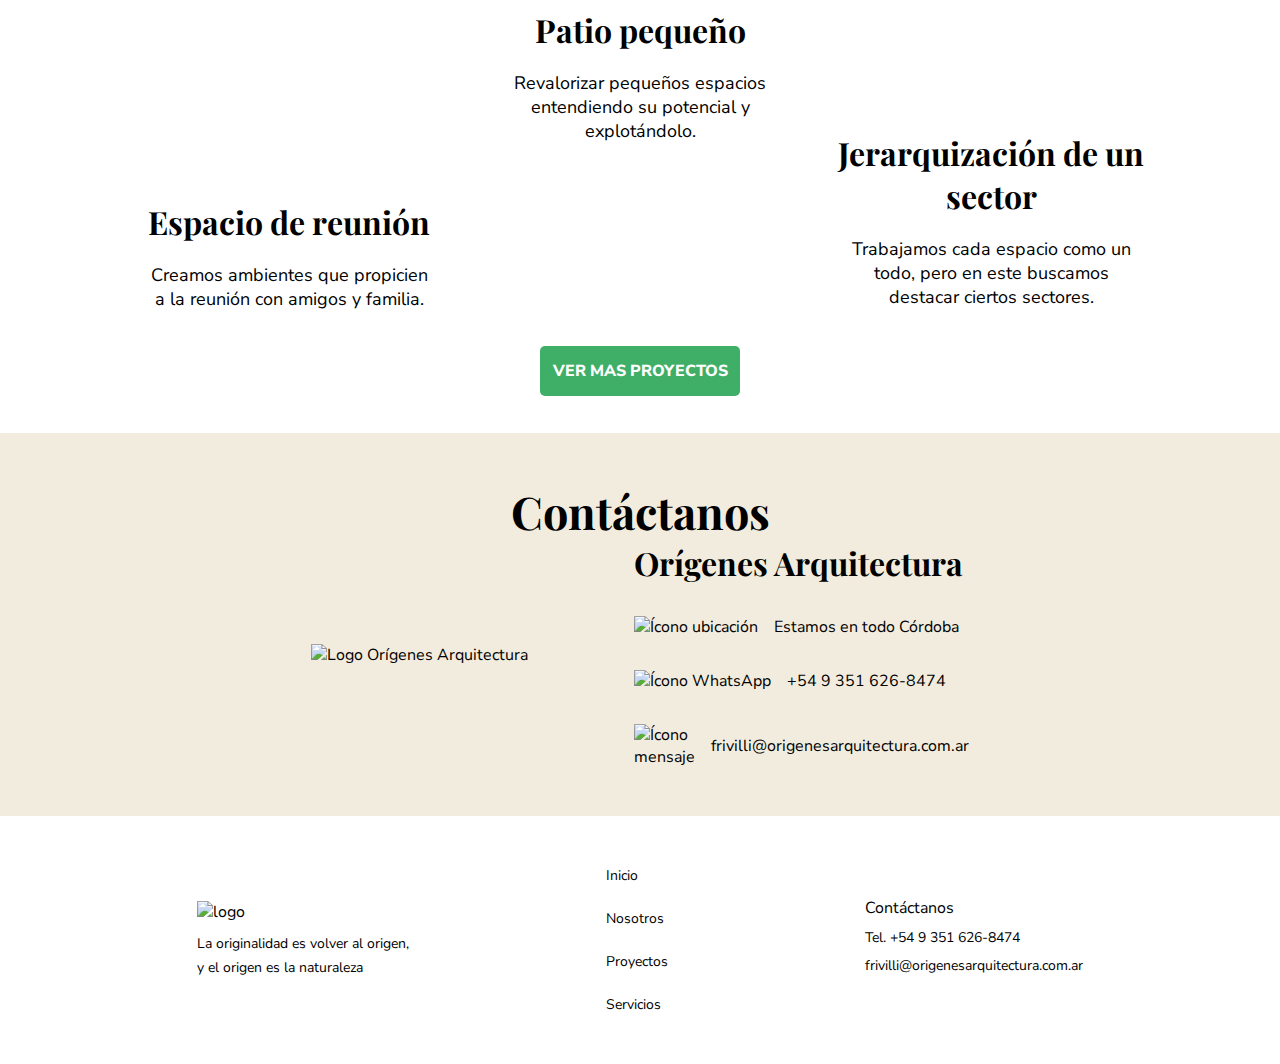
==== commit 11259242: "Quitar br en titulo Home" ====
--- a/index.html
+++ b/index.html
@@ -50,8 +50,7 @@
         </section>
         <section id="p-videos">
             <h2 class="g-tituloSeccion">
-                La originalidad es volver al origen,<br>
-                y el origen es la naturaleza
+                La originalidad es volver al origen, y el origen es la naturaleza
             </h2>
             <div class="container top">
                 <!-- <img src="https://iili.io/VWtEOl.jpg" alt=""> -->
--- a/css/styles.css
+++ b/css/styles.css
@@ -17,14 +17,12 @@
   text-align: center;
   line-height: 3rem;
 }
-
 @media (max-width: 828px) {
   .g-tituloPrincipal {
     margin-top: 44px;
     font-size: 36px;
   }
 }
-
 @media (max-width: 551px) {
   .g-tituloPrincipal {
     font-size: 32px;
@@ -35,7 +33,6 @@
   font-size: 45px;
   font-family: "Playfair Display", serif;
 }
-
 @media (max-width: 828px) {
   .g-tituloSeccion {
     font-size: 28px;
@@ -47,7 +44,6 @@
   font-family: "Playfair Display", serif;
   font-weight: 700;
 }
-
 @media (max-width: 828px) {
   .g-tituloCards {
     font-size: 24px;
@@ -117,7 +113,6 @@
       -ms-flex-pack: center;
           justify-content: center;
 }
-
 .g-coordinemos-container > * {
   margin: 15px 0;
 }
@@ -126,17 +121,15 @@
   width: 100%;
   background: #F2ECDE;
 }
-
 .g-contacto :first-child {
   margin: 100px 0 11px 0;
 }
-
 .g-contacto :last-child {
   margin: 35px 0 120px 0;
 }
 
 /**Mixins y extends**/
-.g-contacto, #introProyectos, #proyectos, #p-servicios #principalServicios, #p-servicios #arquitecturaGeneral, #p-servicios #renovar, #p-nosotros #nosotros {
+#p-nosotros #nosotros, #p-servicios #renovar, #p-servicios #arquitecturaGeneral, #p-servicios #principalServicios, #proyectos, #introProyectos, .g-contacto {
   display: -webkit-box;
   display: -ms-flexbox;
   display: flex;
@@ -158,7 +151,6 @@
   background-color: #ffffff;
   top: 0;
 }
-
 nav .cajaNav {
   font-family: "Nunito Sans", sans-serif;
   font-weight: 700;
@@ -173,7 +165,6 @@
           box-shadow: 4px 4px whitesmoke;
   border-bottom: 1px solid #dadada;
 }
-
 nav .cajaNav .barNav {
   margin: 0 10px 0 0;
   display: -webkit-box;
@@ -191,7 +182,6 @@
       -ms-flex-pack: space-evenly;
           justify-content: space-evenly;
 }
-
 nav .cajaNav .barNav li {
   display: -webkit-box;
   display: -ms-flexbox;
@@ -202,17 +192,14 @@
   padding: 0 20px;
   height: 100%;
 }
-
 nav .cajaNav .barNav li:hover {
   cursor: pointer;
 }
-
 nav .cajaNav .barNav li a {
   text-decoration: none;
   cursor: pointer;
   color: inherit;
 }
-
 nav .cajaNav .titNav {
   display: -webkit-box;
   display: -ms-flexbox;
@@ -227,16 +214,13 @@
   height: auto;
   width: 348px;
 }
-
 nav .cajaNav .titNav .toggle {
   display: none;
 }
-
 nav .cajaNav .titNav img {
   width: 110px;
   height: auto;
 }
-
 nav .cajaNav .botones {
   display: -webkit-box;
   display: -ms-flexbox;
@@ -249,20 +233,16 @@
           align-items: center;
   width: 340px;
 }
-
 nav .cajaNav .botones a {
   text-decoration: none;
   margin: 0 40px 0 0;
 }
-
 nav .cajaNav .toggle {
   display: none;
 }
-
 nav .navB {
   display: none;
 }
-
 @media (max-width: 828px) {
   nav {
     display: -webkit-box;
@@ -384,26 +364,22 @@
           justify-content: center;
   text-align: center;
 }
-
 #p-index #landing p {
   padding: 10px;
   margin: 20px 0;
   font-size: 18px;
 }
-
 @media (max-width: 828px) {
   #p-index #landing p {
     font-size: 16px;
   }
 }
-
 #p-index #landing img {
   margin: 20px 0;
   width: 100%;
   max-width: 1040px;
   height: auto;
 }
-
 #p-index #p-videos {
   background-color: #F2ECDE;
   height: auto;
@@ -422,18 +398,21 @@
       -ms-flex-pack: center;
           justify-content: center;
 }
-
 @media (max-width: 828px) {
   #p-index #p-videos {
     padding: 2rem 1rem;
   }
 }
-
 #p-index #p-videos h2 {
   text-align: center;
   margin-bottom: 2rem;
-}
-
+  padding: 0 20%;
+}
+@media (max-width: 828px) {
+  #p-index #p-videos h2 {
+    padding: 0;
+  }
+}
 #p-index #p-videos .container {
   display: -webkit-box;
   display: -ms-flexbox;
@@ -447,7 +426,6 @@
           align-items: center;
   margin: 1rem 0;
 }
-
 @media (max-width: 828px) {
   #p-index #p-videos .container {
     -webkit-box-orient: vertical;
@@ -457,35 +435,29 @@
     padding: 0;
   }
 }
-
 @media (max-width: 551px) {
   #p-index #p-videos .container .video {
     width: 300px;
     height: auto;
   }
 }
-
 #p-index #p-videos .top .video {
   margin-right: 1rem;
 }
-
 @media (max-width: 828px) {
   #p-index #p-videos .top .video {
     margin: 0;
   }
 }
-
 #p-index #p-videos .top p {
   margin-left: 1rem;
 }
-
 @media (max-width: 828px) {
   #p-index #p-videos .top p {
     margin: 0;
     margin-top: 1rem;
   }
 }
-
 @media (max-width: 828px) {
   #p-index #p-videos .bottom {
     -webkit-box-orient: vertical;
@@ -494,28 +466,23 @@
             flex-direction: column-reverse;
   }
 }
-
 #p-index #p-videos .bottom .video {
   margin-left: 1rem;
 }
-
 @media (max-width: 828px) {
   #p-index #p-videos .bottom .video {
     margin: 0;
   }
 }
-
 #p-index #p-videos .bottom p {
   margin-right: 1rem;
 }
-
 @media (max-width: 828px) {
   #p-index #p-videos .bottom p {
     margin: 0;
     margin-top: 1rem;
   }
 }
-
 #p-index #p-contactanos {
   background-color: #F2ECDE;
   display: -webkit-box;
@@ -533,13 +500,11 @@
           justify-content: center;
   padding: 3rem 0;
 }
-
 @media (max-width: 828px) {
   #p-index #p-contactanos h2 {
     font-size: 36px;
   }
 }
-
 #p-index #p-contactanos .container {
   display: -webkit-box;
   display: -ms-flexbox;
@@ -548,7 +513,6 @@
       -ms-flex-align: center;
           align-items: center;
 }
-
 @media (max-width: 551px) {
   #p-index #p-contactanos .container {
     -webkit-box-orient: vertical;
@@ -557,41 +521,34 @@
             flex-direction: column;
   }
 }
-
 #p-index #p-contactanos .container .logo {
   width: 50%;
   height: auto;
   margin-right: 1.5rem;
 }
-
 @media (max-width: 551px) {
   #p-index #p-contactanos .container .logo {
     display: none;
   }
 }
-
 #p-index #p-contactanos .container .datos {
   margin-left: 1.5rem;
 }
-
 @media (max-width: 551px) {
   #p-index #p-contactanos .container .datos {
     margin: 1rem 0 0 0;
     text-align: center;
   }
 }
-
 #p-index #p-contactanos .container .datos h4 {
   font-size: 32px;
   font-family: "Playfair Display", serif;
 }
-
 @media (max-width: 828px) {
   #p-index #p-contactanos .container .datos h4 {
     font-size: 24px;
   }
 }
-
 #p-index #p-contactanos .container .datos .iconos .linea {
   display: -webkit-box;
   display: -ms-flexbox;
@@ -601,7 +558,6 @@
           align-items: center;
   margin-top: 2rem;
 }
-
 #p-index #p-contactanos .container .datos .iconos .linea p {
   margin-left: 1rem;
 }
@@ -610,15 +566,12 @@
 #introProyectos {
   padding-bottom: 2rem;
 }
-
 #introProyectos h2 {
-  margin: 31px 0 72px 0;
-}
-
+  margin: 31px 0 60px 0;
+}
 #introProyectos p {
   margin: 20px;
 }
-
 #introProyectos .contenedorCards {
   display: -webkit-box;
   display: -ms-flexbox;
@@ -630,7 +583,6 @@
   -ms-flex-wrap: nowrap;
       flex-wrap: nowrap;
 }
-
 #introProyectos .contenedorCards .cards {
   display: -webkit-box;
   display: -ms-flexbox;
@@ -645,21 +597,18 @@
   padding: 10px;
   font-size: 18px;
 }
-
 #introProyectos .contenedorCards .cards img {
   width: auto;
   height: 424px;
   -o-object-fit: cover;
      object-fit: cover;
 }
-
 @media (max-width: 1052px) {
   #introProyectos .contenedorCards .cards {
     max-width: 256px;
     font-size: 16px;
   }
 }
-
 @media (max-width: 828px) {
   #introProyectos .contenedorCards {
     -webkit-box-pack: center;
@@ -672,7 +621,6 @@
     max-width: 256px;
   }
 }
-
 @media (max-width: 551px) {
   #introProyectos .contenedorCards {
     display: -webkit-box;
@@ -687,22 +635,18 @@
     max-width: 328px;
   }
 }
-
 #introProyectos .contenedorCards h5 {
   margin-top: 20px;
 }
-
 #introProyectos .contenedorCards .card1 {
   margin-top: 192px;
 }
-
 #introProyectos .contenedorCards .card3 {
   margin-top: 120px;
 }
-
 @media (max-width: 827px) {
   #introProyectos .contenedorCards .card1,
-  #introProyectos .contenedorCards .card3 {
+#introProyectos .contenedorCards .card3 {
     margin-top: 0;
   }
 }
@@ -711,28 +655,23 @@
 #proyectos h1 {
   margin-bottom: 48px;
 }
-
 #proyectos p {
   max-width: 686px;
   margin-bottom: 48px;
   font-size: 18px;
 }
-
 @media (max-width: 828px) {
   #proyectos p {
     font-size: 16px;
   }
 }
-
 #proyectos a {
   text-decoration: none;
   color: #000;
 }
-
 #proyectos a:visited {
   color: #000;
 }
-
 #proyectos .contenedorCards {
   display: -webkit-box;
   display: -ms-flexbox;
@@ -750,7 +689,6 @@
       -ms-flex-pack: center;
           justify-content: center;
 }
-
 #proyectos .contenedorCards .cards {
   display: -webkit-box;
   display: -ms-flexbox;
@@ -765,21 +703,18 @@
   padding: 10px;
   font-size: 18px;
 }
-
 #proyectos .contenedorCards .cards img {
   width: auto;
   height: 424px;
   -o-object-fit: cover;
      object-fit: cover;
 }
-
 @media (max-width: 1052px) {
   #proyectos .contenedorCards .cards {
     max-width: 256px;
     font-size: 16px;
   }
 }
-
 @media (max-width: 828px) {
   #proyectos .contenedorCards {
     -webkit-box-pack: center;
@@ -792,7 +727,6 @@
     max-width: 256px;
   }
 }
-
 @media (max-width: 551px) {
   #proyectos .contenedorCards {
     display: -webkit-box;
@@ -807,32 +741,26 @@
     max-width: 328px;
   }
 }
-
 #proyectos .contenedorCards h5 {
   margin: 28px 0 28px 0;
 }
-
 #proyectos .contenedorCards .card5 {
   margin-top: -70px;
 }
-
 #proyectos .contenedorCards .card1,
 #proyectos .contenedorCards .card4 {
   margin-top: 106px;
 }
-
 #proyectos .contenedorCards .card3,
 #proyectos .contenedorCards .card6 {
   margin-top: 42px;
 }
-
 #proyectos .contenedorCards .underline {
   font-size: 18px;
   font-weight: 400;
   color: #3FAF67;
   text-decoration: underline;
 }
-
 @media (max-width: 827px) {
   #proyectos .contenedorCards .cards {
     margin-top: 0;
@@ -843,7 +771,6 @@
 #p-servicios #principalServicios h1 {
   margin-bottom: 28px;
 }
-
 #p-servicios #principalServicios img {
   width: 100%;
   height: auto;
@@ -852,22 +779,18 @@
   max-height: 424px;
   margin: 30px 0 67px 0;
 }
-
 #p-servicios #principalServicios .textBox {
   max-width: 650px;
   margin-top: 25px;
 }
-
 #p-servicios #principalServicios p {
   font-size: 18px;
 }
-
 @media (max-width: 828px) {
   #p-servicios #principalServicios p {
     font-size: 16px;
   }
 }
-
 #p-servicios #principalServicios .contenedorCards {
   display: -webkit-box;
   display: -ms-flexbox;
@@ -878,8 +801,8 @@
           flex-direction: row;
   -ms-flex-wrap: nowrap;
       flex-wrap: nowrap;
-}
-
+  padding-bottom: 50px;
+}
 #p-servicios #principalServicios .contenedorCards .cards {
   display: -webkit-box;
   display: -ms-flexbox;
@@ -894,21 +817,18 @@
   padding: 10px;
   font-size: 18px;
 }
-
 #p-servicios #principalServicios .contenedorCards .cards img {
   width: auto;
   height: 424px;
   -o-object-fit: cover;
      object-fit: cover;
 }
-
 @media (max-width: 1052px) {
   #p-servicios #principalServicios .contenedorCards .cards {
     max-width: 190px;
     font-size: 16px;
   }
 }
-
 @media (max-width: 828px) {
   #p-servicios #principalServicios .contenedorCards {
     -webkit-box-pack: center;
@@ -921,7 +841,6 @@
     max-width: 256px;
   }
 }
-
 @media (max-width: 551px) {
   #p-servicios #principalServicios .contenedorCards {
     display: -webkit-box;
@@ -936,33 +855,27 @@
     max-width: 328px;
   }
 }
-
 #p-servicios #principalServicios .contenedorCards .segundoContenedor {
   display: -webkit-box;
   display: -ms-flexbox;
   display: flex;
 }
-
 #p-servicios #principalServicios .contenedorCards .segundoContenedor .cardImg {
   margin-bottom: 21px;
 }
-
 #p-servicios #principalServicios .contenedorCards .segundoContenedor .card2,
 #p-servicios #principalServicios .contenedorCards .segundoContenedor .card4 {
   margin-top: 160px;
 }
-
 @media (max-width: 828px) {
   #p-servicios #principalServicios .contenedorCards .segundoContenedor .card2,
-  #p-servicios #principalServicios .contenedorCards .segundoContenedor .card4 {
+#p-servicios #principalServicios .contenedorCards .segundoContenedor .card4 {
     margin-top: 0;
   }
 }
-
 #p-servicios #principalServicios .contenedorCards .segundoContenedor h3 {
   margin-bottom: 8px;
 }
-
 @media (max-width: 551px) {
   #p-servicios #principalServicios .contenedorCards .segundoContenedor {
     -webkit-box-orient: vertical;
@@ -971,16 +884,13 @@
             flex-direction: column;
   }
 }
-
 #p-servicios #arquitecturaGeneral {
   background-color: #F2ECDE;
   padding: 60px;
 }
-
 #p-servicios #arquitecturaGeneral h2 {
   margin-bottom: 56px;
 }
-
 #p-servicios #arquitecturaGeneral .contenedorArquitectura {
   display: -webkit-box;
   display: -ms-flexbox;
@@ -990,33 +900,28 @@
           align-items: center;
   text-align: start;
 }
-
 #p-servicios #arquitecturaGeneral .contenedorArquitectura img {
   width: 100%;
   height: auto;
   max-width: 508px;
   margin-right: 10px;
 }
-
 #p-servicios #arquitecturaGeneral .contenedorArquitectura p {
   width: 100%;
   height: auto;
   max-width: 508px;
   font-size: 16px;
 }
-
 @media (max-width: 1052px) {
   #p-servicios #arquitecturaGeneral .contenedorArquitectura img {
     max-width: 400px;
   }
 }
-
 @media (max-width: 828px) {
   #p-servicios #arquitecturaGeneral .contenedorArquitectura img {
     max-width: 256px;
   }
 }
-
 @media (max-width: 600px) {
   #p-servicios #arquitecturaGeneral {
     padding: 58px 16px 64px 16px;
@@ -1033,7 +938,6 @@
     max-width: 328px;
   }
 }
-
 #p-servicios #renovar .imagen {
   display: -webkit-box;
   display: -ms-flexbox;
@@ -1046,7 +950,6 @@
       flex-wrap: nowrap;
   margin-top: 48px;
 }
-
 #p-servicios #renovar .imagen .contenedorImagen {
   display: -webkit-box;
   display: -ms-flexbox;
@@ -1054,7 +957,6 @@
   -ms-flex-wrap: nowrap;
       flex-wrap: nowrap;
 }
-
 #p-servicios #renovar .imagen .contenedorImagen img {
   max-width: 508px;
   width: 100%;
@@ -1063,17 +965,14 @@
      object-fit: cover;
   padding: 10px;
 }
-
 #p-servicios #renovar .imagen .contenedorImagen :first-child {
   margin-top: 104px;
 }
-
 @media (max-width: 1052px) {
   #p-servicios #renovar .imagen .contenedorImagen img {
     max-width: 400px;
   }
 }
-
 @media (max-width: 828px) {
   #p-servicios #renovar .imagen .contenedorImagen :first-child {
     margin-top: 0;
@@ -1082,7 +981,6 @@
     max-width: 352px;
   }
 }
-
 @media (max-width: 740px) {
   #p-servicios #renovar .imagen .contenedorImagen :first-child {
     margin-top: 0;
@@ -1091,7 +989,6 @@
     max-width: 256px;
   }
 }
-
 @media (max-width: 600px) {
   #p-servicios #renovar .imagen {
     -webkit-box-orient: vertical;
@@ -1112,20 +1009,17 @@
     max-width: 328px;
   }
 }
-
 #p-servicios #renovar .texto :first-child {
   font-family: "Playfair Display", serif;
   font-size: 32px;
   font-weight: 700;
   margin: 102px 0 24px 0;
 }
-
 #p-servicios #renovar .texto :last-child {
   font-size: 18px;
   max-width: 508px;
   margin-bottom: 120px;
 }
-
 @media (max-width: 828px) {
   #p-servicios #renovar .texto :last-child {
     font-size: 16px;
@@ -1145,31 +1039,26 @@
       -ms-flex-align: center;
           align-items: center;
 }
-
 #p-nosotros #nosotros #landing h1 {
   margin-bottom: 20px;
   line-height: 4rem;
 }
-
 @media (max-width: 551px) {
   #p-nosotros #nosotros #landing h1 {
     line-height: 2.5rem;
   }
 }
-
 @media (max-width: 551px) {
   #p-nosotros #nosotros #landing h1 {
     line-height: 3.25rem;
   }
 }
-
 #p-nosotros #nosotros #landing img {
   margin: 20px 0;
   width: 90%;
   max-width: 1040px;
   height: auto;
 }
-
 #p-nosotros #nosotros #sobreNosotros {
   display: -webkit-box;
   display: -ms-flexbox;
@@ -1180,11 +1069,9 @@
           flex-direction: column;
   margin-bottom: 72px;
 }
-
 #p-nosotros #nosotros #sobreNosotros h2 {
   margin: 150px 0 48px 0;
 }
-
 #p-nosotros #nosotros .container {
   display: -webkit-box;
   display: -ms-flexbox;
@@ -1197,31 +1084,26 @@
       -ms-flex-align: center;
           align-items: center;
 }
-
 #p-nosotros #nosotros .container .video {
   width: 350px;
   height: auto;
 }
-
 @media (max-width: 551px) {
   #p-nosotros #nosotros .container .video {
     width: 300px;
   }
 }
-
 #p-nosotros #nosotros .container p {
   max-width: 420px;
   text-align: start;
   margin: 30px;
   font-size: 16px;
 }
-
 @media (max-width: 828px) {
   #p-nosotros #nosotros #sobreNosotros h2 {
     margin: 50px 0 24px 0;
   }
 }
-
 @media (max-width: 828px) and (max-width: 828px) {
   #p-nosotros #nosotros .container {
     -webkit-box-orient: vertical;
@@ -1318,7 +1200,6 @@
   height: 248px;
   font-size: 16px;
 }
-
 footer :first-child {
   display: -webkit-box;
   display: -ms-flexbox;
@@ -1328,18 +1209,15 @@
       -ms-flex-direction: column;
           flex-direction: column;
 }
-
 footer :first-child img {
   max-width: 76px;
   width: 100%;
   height: auto;
   margin-bottom: 9px;
 }
-
 footer :first-child p {
   line-height: 24px;
 }
-
 footer :nth-child(2) {
   font-size: 14px;
   display: -webkit-box;
@@ -1350,22 +1228,18 @@
       -ms-flex-direction: column;
           flex-direction: column;
 }
-
 footer :nth-child(2) a {
   text-decoration: none;
   color: #000;
   margin: 12px 0 12px 0;
 }
-
 footer :last-child p {
   margin-bottom: 9px;
 }
-
 footer :last-child :nth-child(2),
 footer :last-child :last-child {
   font-size: 14px;
 }
-
 @media (max-width: 828px) {
   footer {
     -webkit-box-orient: vertical;
@@ -1378,5 +1252,4 @@
     margin: 32px 0px 18px 31px;
     height: 504px;
   }
-}
-/*# sourceMappingURL=styles.css.map */+}/*# sourceMappingURL=styles.css.map */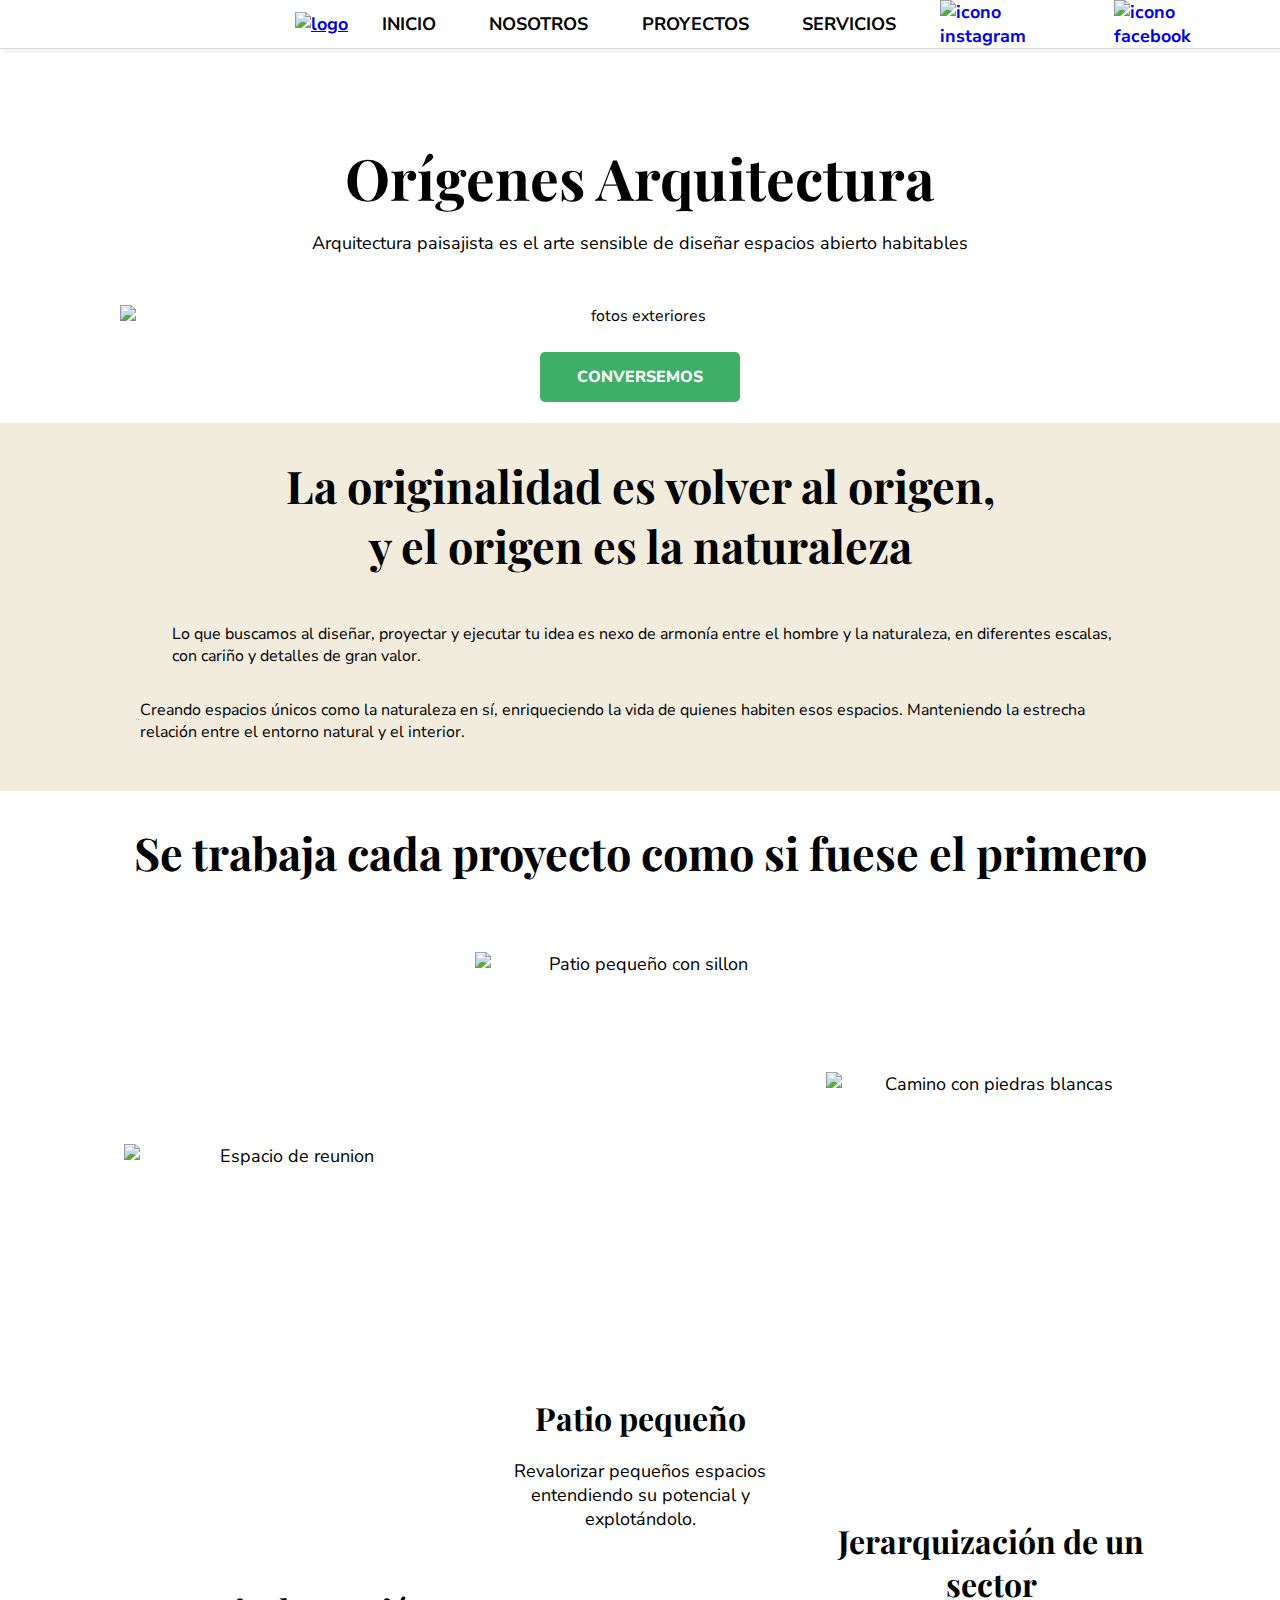
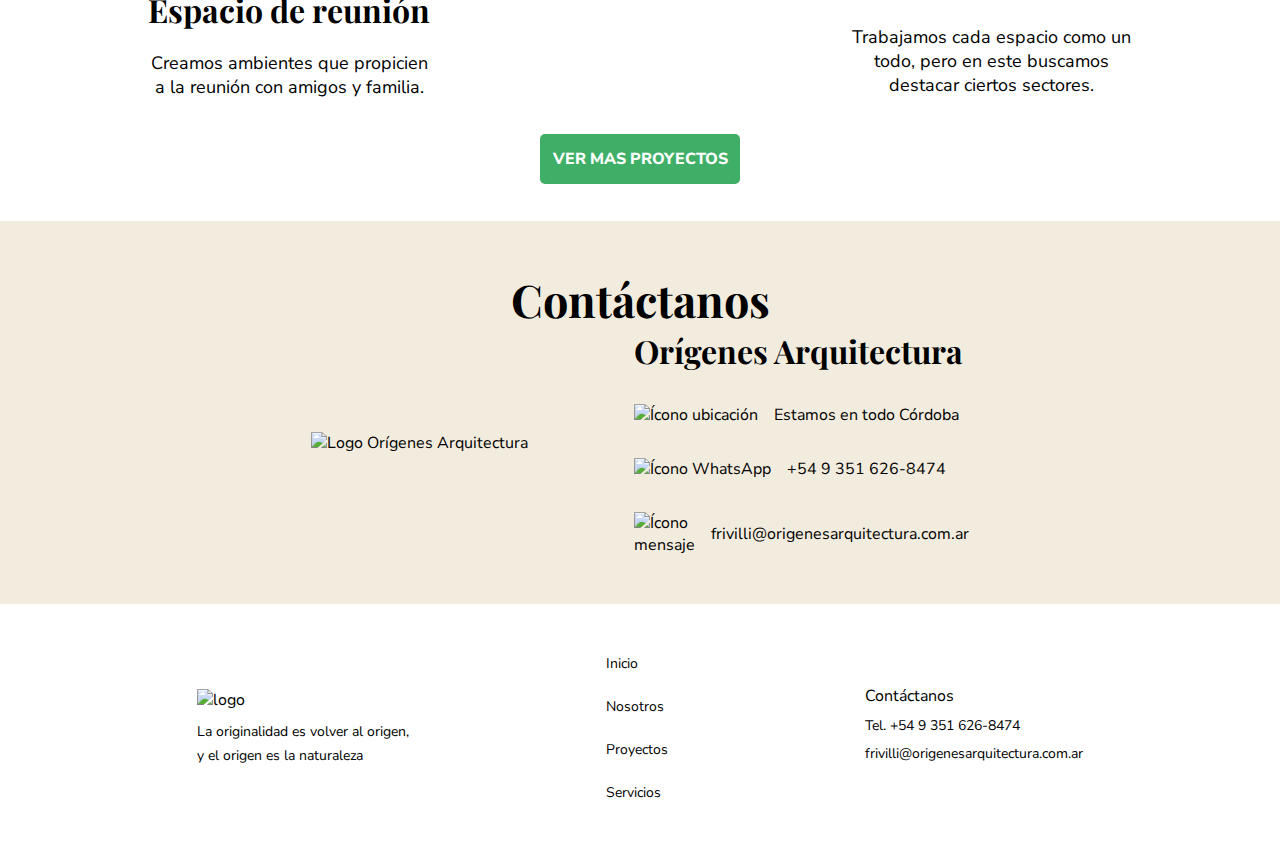
==== commit ac0f3cce: "Cambiar videos por imagenes" ====
--- a/index.html
+++ b/index.html
@@ -53,14 +53,14 @@
                 La originalidad es volver al origen, y el origen es la naturaleza
             </h2>
             <div class="container top">
-                <!-- <img src="https://iili.io/VWtEOl.jpg" alt=""> -->
-                <video class="video" src="./media/trigo-vid.mp4" autoplay loop></video>
+                <img class="img-new" src="https://iili.io/VNzckg.jpg" alt="">
+                <!-- <video class="video" src="./media/trigo-vid.mp4" autoplay loop></video> -->
                 <p>Lo que buscamos al diseñar, proyectar y ejecutar tu idea es nexo de armonía entre el hombre y la naturaleza, en diferentes escalas, con cariño y detalles de gran valor.</p>
             </div>
             <div class="container bottom">
                 <p>Creando espacios únicos como la naturaleza en sí, enriqueciendo la vida de quienes habiten esos espacios. Manteniendo la estrecha relación entre el entorno natural y el interior.</p>
-                <!-- <img src="https://iili.io/VWt1R4.jpg" alt=""> -->
-                <video class="video" src="./media/logodeapoco-vid.mp4" autoplay loop preload="none"></video>
+                <img class="img-new" src="https://iili.io/VNzlpa.jpg" alt="">
+                <!-- <video class="video" src="./media/logodeapoco-vid.mp4" autoplay loop preload="none"></video> -->
             </div>
         </section>
         <section id="introProyectos">
--- a/css/styles.css
+++ b/css/styles.css
@@ -417,7 +417,7 @@
   display: -webkit-box;
   display: -ms-flexbox;
   display: flex;
-  padding: 0 20vw;
+  padding: 0 2rem;
   -webkit-box-pack: center;
       -ms-flex-pack: center;
           justify-content: center;
@@ -425,6 +425,7 @@
       -ms-flex-align: center;
           align-items: center;
   margin: 1rem 0;
+  max-width: 1000px;
 }
 @media (max-width: 828px) {
   #p-index #p-videos .container {
@@ -436,16 +437,16 @@
   }
 }
 @media (max-width: 551px) {
-  #p-index #p-videos .container .video {
+  #p-index #p-videos .container .img-new {
     width: 300px;
     height: auto;
   }
 }
-#p-index #p-videos .top .video {
+#p-index #p-videos .top .img-new {
   margin-right: 1rem;
 }
 @media (max-width: 828px) {
-  #p-index #p-videos .top .video {
+  #p-index #p-videos .top .img-new {
     margin: 0;
   }
 }
@@ -466,11 +467,11 @@
             flex-direction: column-reverse;
   }
 }
-#p-index #p-videos .bottom .video {
+#p-index #p-videos .bottom .img-new {
   margin-left: 1rem;
 }
 @media (max-width: 828px) {
-  #p-index #p-videos .bottom .video {
+  #p-index #p-videos .bottom .img-new {
     margin: 0;
   }
 }
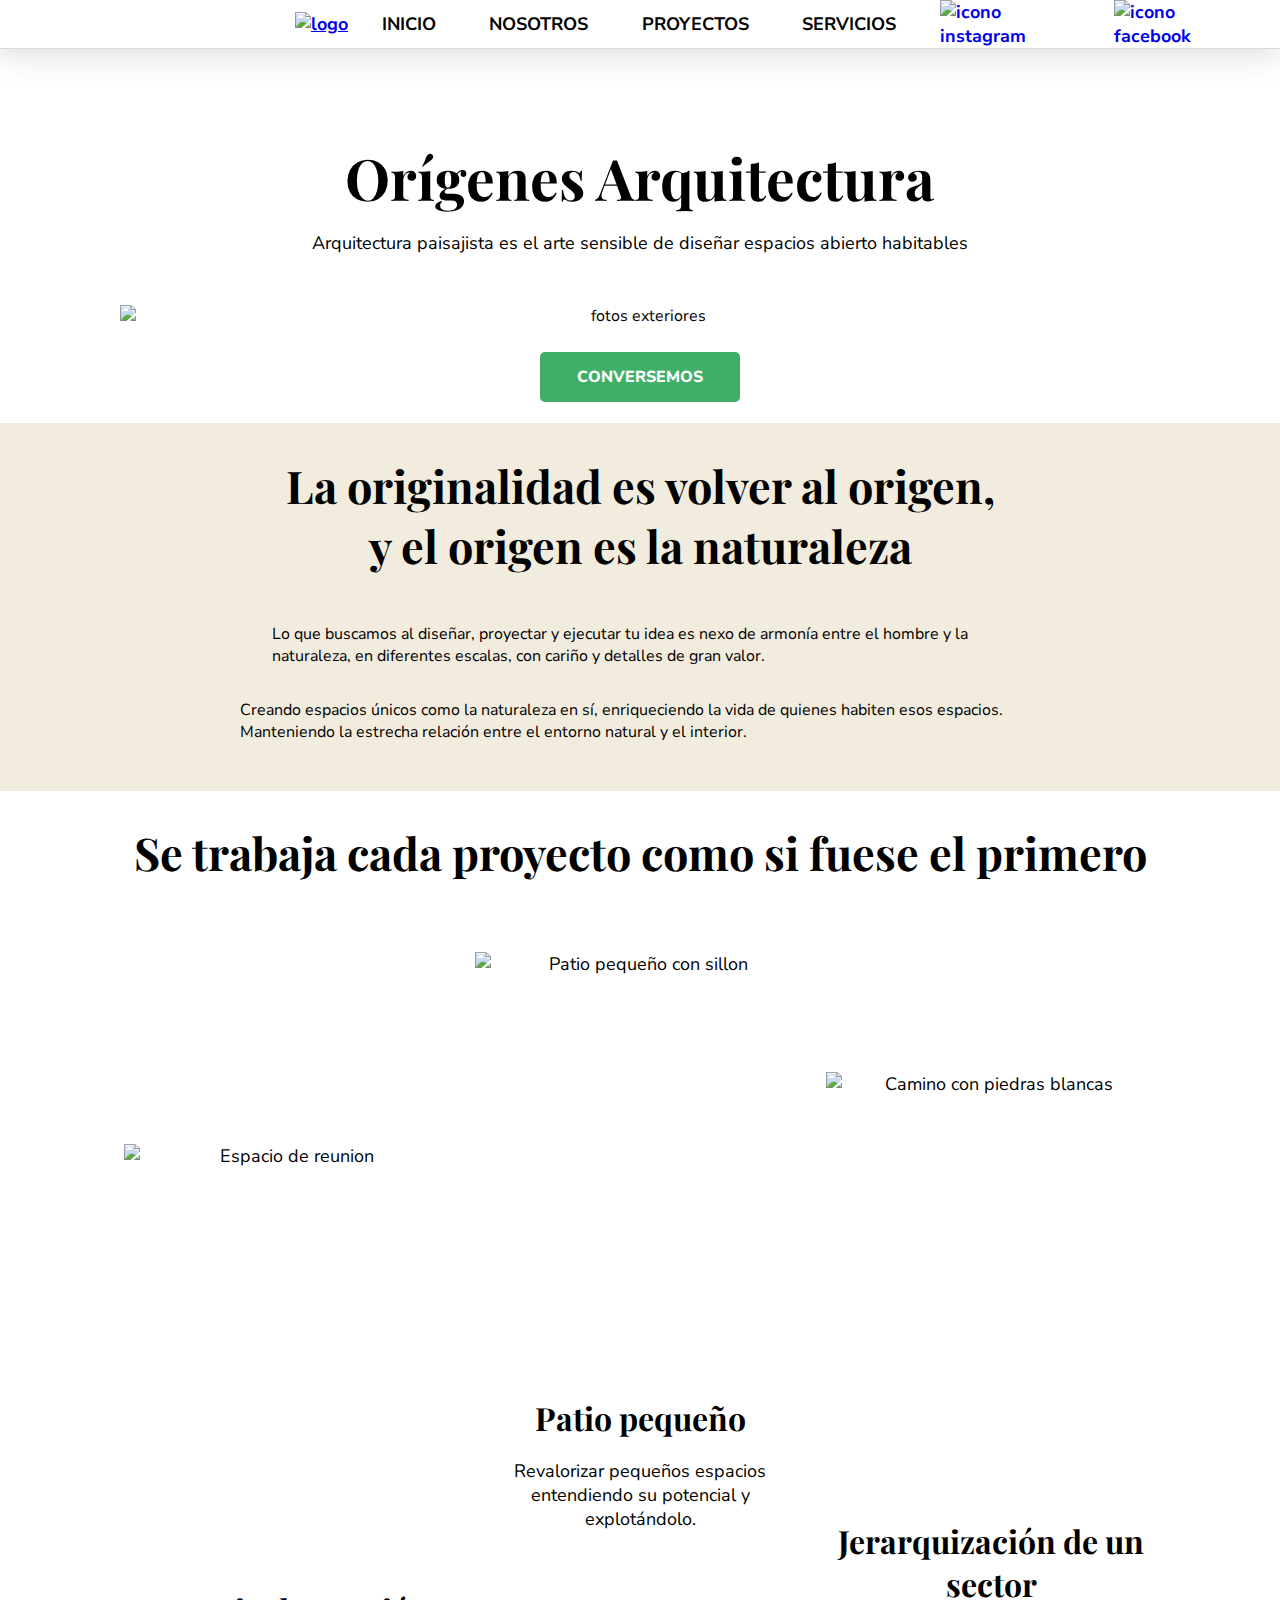
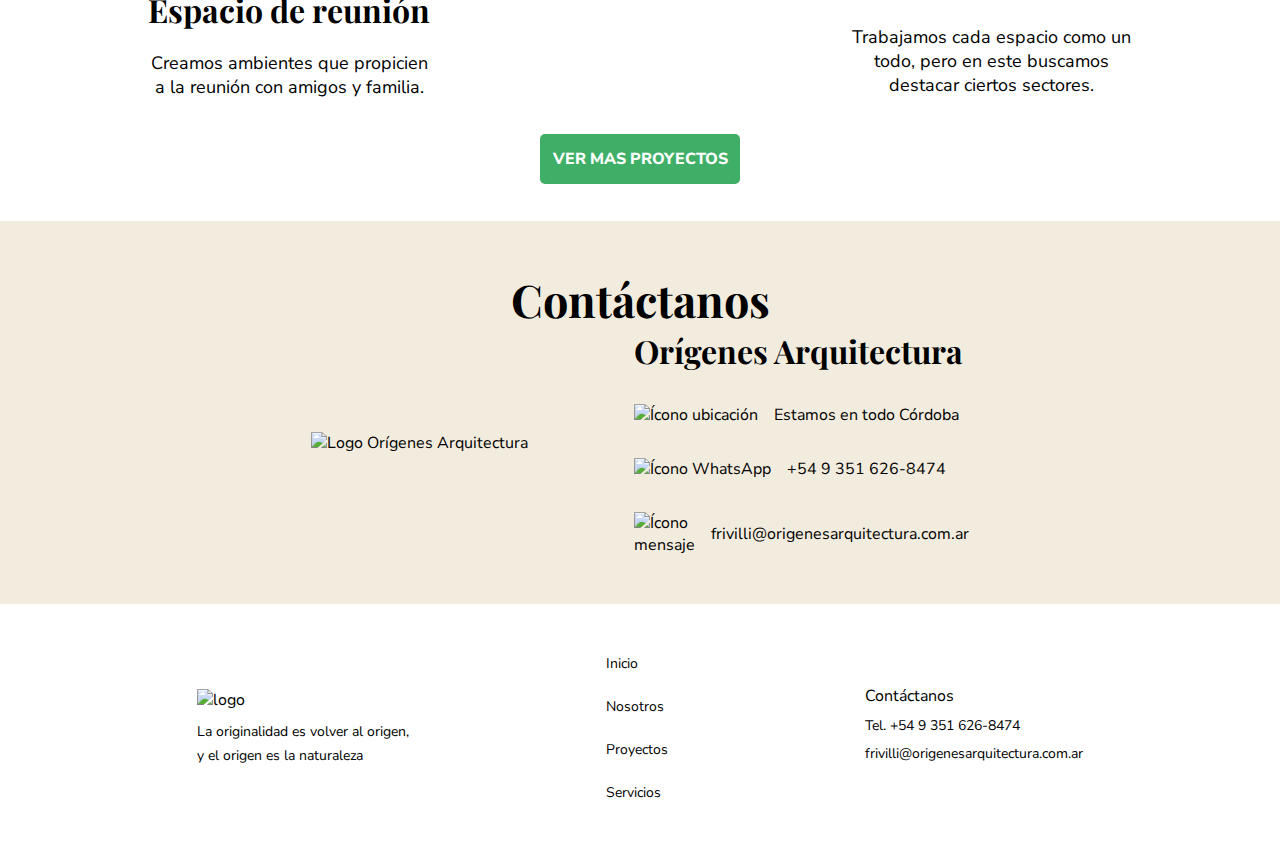
==== commit 684d7502: "Añadir meta" ====
--- a/index.html
+++ b/index.html
@@ -5,6 +5,8 @@
     <meta http-equiv="X-UA-Compatible" content="IE=edge">
     <meta name="viewport" content="width=device-width, initial-scale=1.0">
     <title>Orígenes Arquitectura</title>
+    <meta name="description" content="Orígenes Arquitectura es una empresa dedicada a la arquitectura paisajista, ubicada en Córdoba, Argentina">
+    <meta name="keywords" content="ARQUITECTURA, EDIFICIO, DISEÑO, ESTUDIO, PAISAJISTA, AMBIENTE, ORIGEN">
     <link rel="stylesheet" type="text/css" href="css/styles.css">
     <link rel="stylesheet" href="https://cdnjs.cloudflare.com/ajax/libs/font-awesome/6.1.1/css/all.min.css">
 </head>
--- a/css/styles.css
+++ b/css/styles.css
@@ -97,7 +97,7 @@
 
 .g-coordinemos-container {
   width: 100%;
-  height: 40vh;
+  height: 45vh;
   background-color: #F2ECDE;
   display: -webkit-box;
   display: -ms-flexbox;
@@ -116,20 +116,27 @@
 .g-coordinemos-container > * {
   margin: 15px 0;
 }
-
-.g-contacto {
-  width: 100%;
-  background: #F2ECDE;
-}
-.g-contacto :first-child {
-  margin: 100px 0 11px 0;
-}
-.g-contacto :last-child {
-  margin: 35px 0 120px 0;
+.g-coordinemos-container .wsp {
+  display: -webkit-box;
+  display: -ms-flexbox;
+  display: flex;
+  -webkit-box-orient: horizontal;
+  -webkit-box-direction: normal;
+      -ms-flex-direction: row;
+          flex-direction: row;
+  -webkit-box-align: center;
+      -ms-flex-align: center;
+          align-items: center;
+}
+.g-coordinemos-container .wsp :first-child {
+  margin-right: 15px;
+}
+.g-coordinemos-container .wsp :last-child {
+  font-size: 18px;
 }
 
 /**Mixins y extends**/
-#p-nosotros #nosotros, #p-servicios #renovar, #p-servicios #arquitecturaGeneral, #p-servicios #principalServicios, #proyectos, #introProyectos, .g-contacto {
+#p-nosotros #nosotros, #p-servicios #renovar, #p-servicios #arquitecturaGeneral, #p-servicios #principalServicios, #proyectos, #introProyectos {
   display: -webkit-box;
   display: -ms-flexbox;
   display: flex;
@@ -161,8 +168,9 @@
   -webkit-box-pack: justify;
       -ms-flex-pack: justify;
           justify-content: space-between;
-  -webkit-box-shadow: 4px 4px whitesmoke;
-          box-shadow: 4px 4px whitesmoke;
+  box-shadow: -2px 4px 33px 1px rgba(0, 0, 0, 0.15);
+  -webkit-box-shadow: -2px 4px 33px 1px rgba(0, 0, 0, 0.15);
+  -moz-box-shadow: -2px 4px 33px 1px rgba(0, 0, 0, 0.15);
   border-bottom: 1px solid #dadada;
 }
 nav .cajaNav .barNav {
@@ -425,7 +433,7 @@
       -ms-flex-align: center;
           align-items: center;
   margin: 1rem 0;
-  max-width: 1000px;
+  max-width: 800px;
 }
 @media (max-width: 828px) {
   #p-index #p-videos .container {
@@ -656,13 +664,13 @@
 #proyectos h1 {
   margin-bottom: 48px;
 }
-#proyectos p {
+#proyectos .textoPrincipal {
   max-width: 686px;
   margin-bottom: 48px;
   font-size: 18px;
 }
 @media (max-width: 828px) {
-  #proyectos p {
+  #proyectos .textoPrincipal {
     font-size: 16px;
   }
 }
@@ -939,6 +947,9 @@
     max-width: 328px;
   }
 }
+#p-servicios #renovar {
+  padding-bottom: 50px;
+}
 #p-servicios #renovar .imagen {
   display: -webkit-box;
   display: -ms-flexbox;
@@ -1014,12 +1025,11 @@
   font-family: "Playfair Display", serif;
   font-size: 32px;
   font-weight: 700;
-  margin: 102px 0 24px 0;
+  margin: 80px 0 24px 0;
 }
 #p-servicios #renovar .texto :last-child {
   font-size: 18px;
-  max-width: 508px;
-  margin-bottom: 120px;
+  max-width: 520px;
 }
 @media (max-width: 828px) {
   #p-servicios #renovar .texto :last-child {
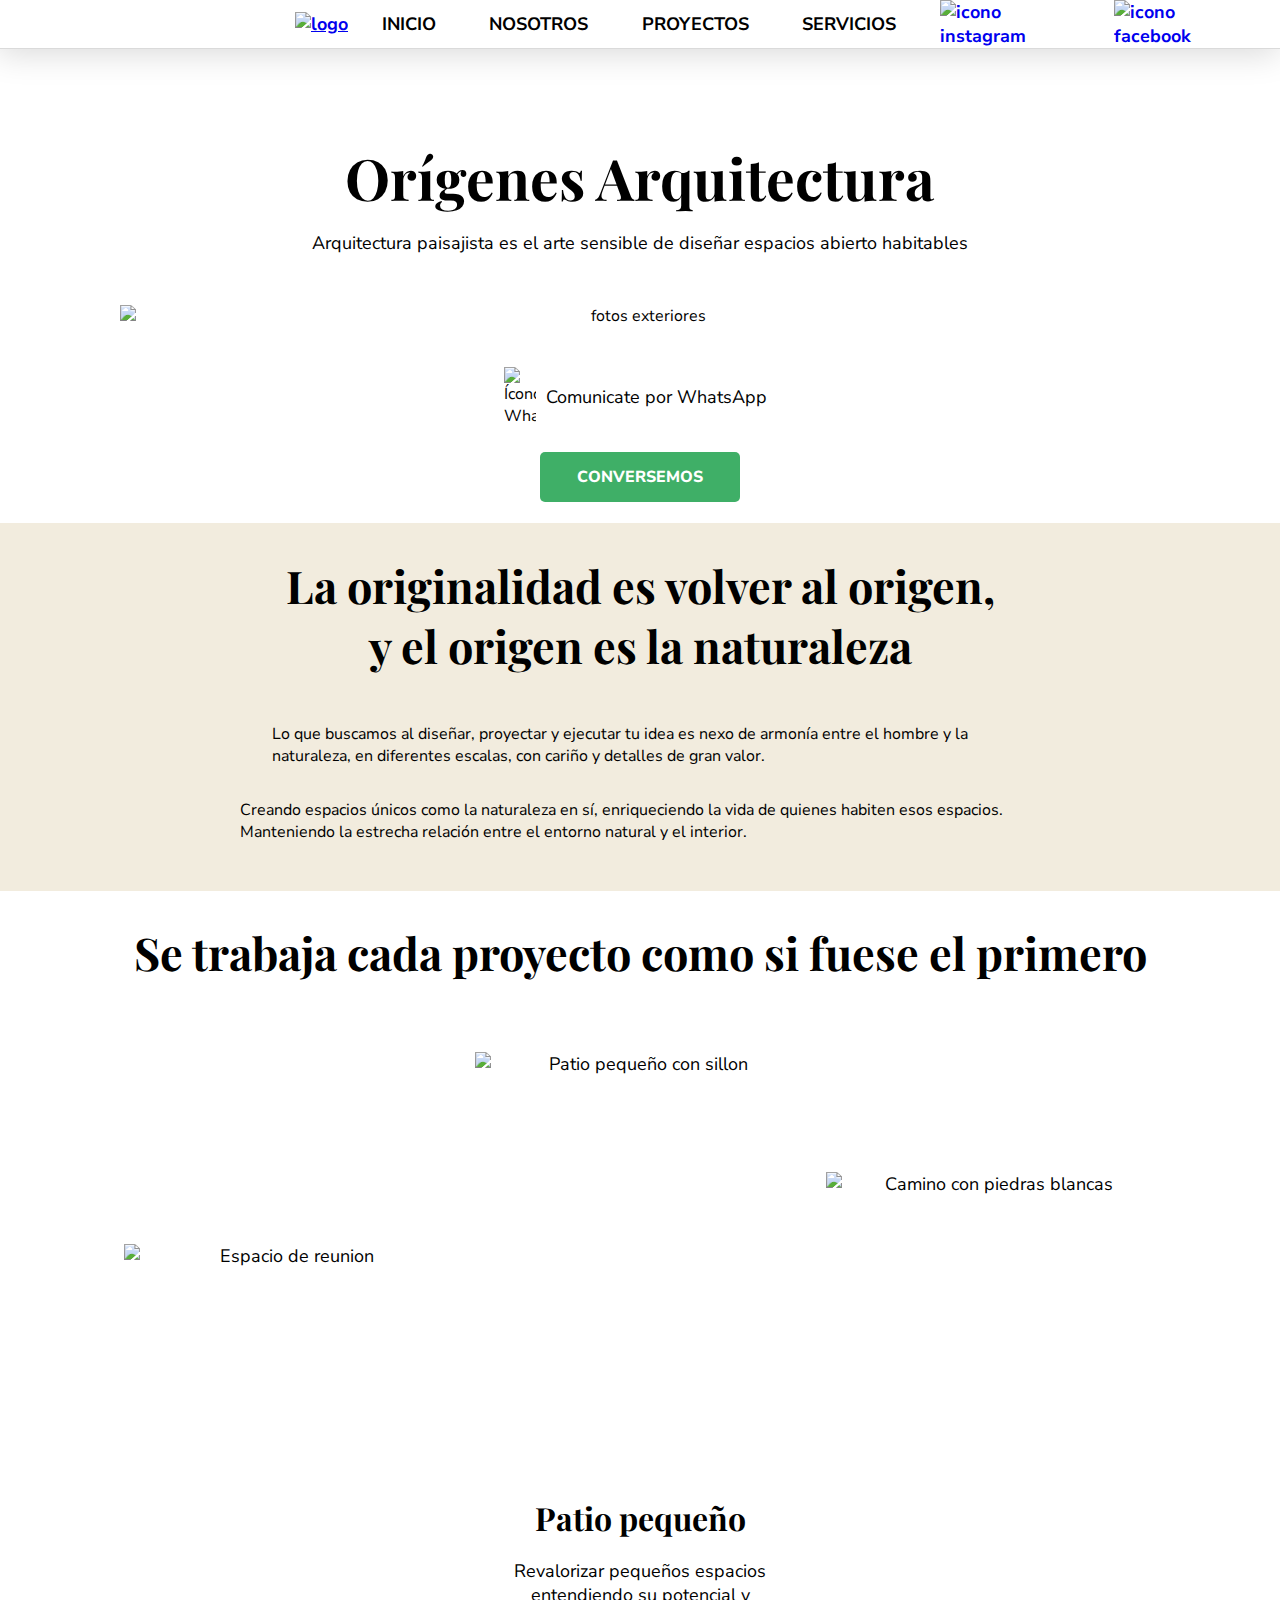
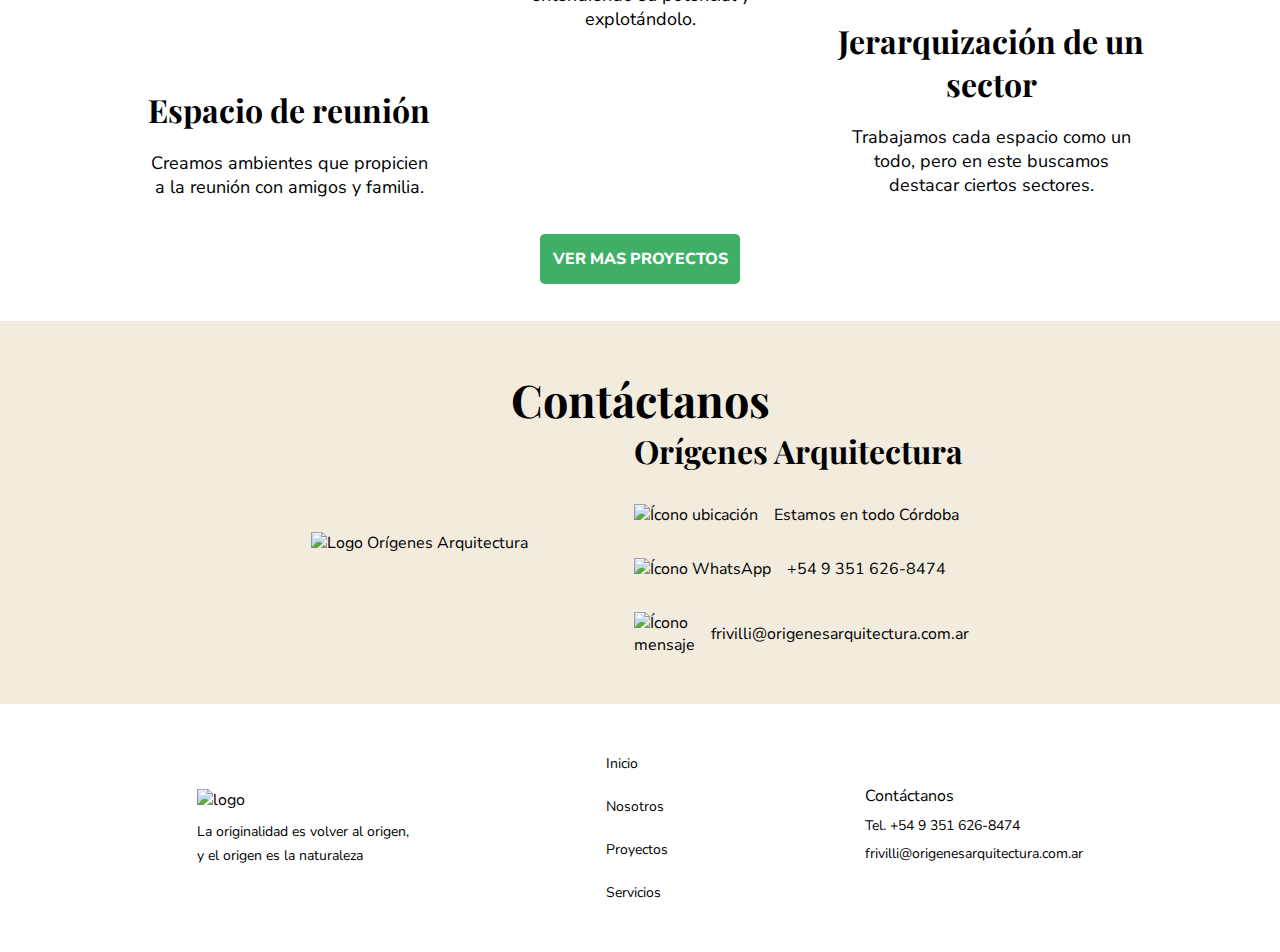
==== commit 36beae29: "Añadir icono wpp index" ====
--- a/index.html
+++ b/index.html
@@ -9,6 +9,7 @@
     <meta name="keywords" content="ARQUITECTURA, EDIFICIO, DISEÑO, ESTUDIO, PAISAJISTA, AMBIENTE, ORIGEN">
     <link rel="stylesheet" type="text/css" href="css/styles.css">
     <link rel="stylesheet" href="https://cdnjs.cloudflare.com/ajax/libs/font-awesome/6.1.1/css/all.min.css">
+    <link rel="icon" type="image/x-icon" href="https://iili.io/ViAfja.png">
 </head>
 <body id="p-index">
     <nav>
@@ -48,6 +49,10 @@
             <h1 class="g-tituloPrincipal">Orígenes Arquitectura</h1>
             <p>Arquitectura paisajista es el arte sensible de diseñar espacios abierto habitables</p>
             <img src="https://iili.io/GGWVXR.png" alt="fotos exteriores">
+            <div class="wsp">
+                <img src="https://iili.io/VX9YfS.jpg" alt="Ícono WhatsApp">
+                <p>Comunicate por WhatsApp</p>
+            </div>
             <a href="https://n9.cl/padlv" target="_blank" rel="noopener noreferrer nofollow" class="g-button">Conversemos</a>
         </section>
         <section id="p-videos">
@@ -56,13 +61,11 @@
             </h2>
             <div class="container top">
                 <img class="img-new" src="https://iili.io/VNzckg.jpg" alt="">
-                <!-- <video class="video" src="./media/trigo-vid.mp4" autoplay loop></video> -->
                 <p>Lo que buscamos al diseñar, proyectar y ejecutar tu idea es nexo de armonía entre el hombre y la naturaleza, en diferentes escalas, con cariño y detalles de gran valor.</p>
             </div>
             <div class="container bottom">
                 <p>Creando espacios únicos como la naturaleza en sí, enriqueciendo la vida de quienes habiten esos espacios. Manteniendo la estrecha relación entre el entorno natural y el interior.</p>
                 <img class="img-new" src="https://iili.io/VNzlpa.jpg" alt="">
-                <!-- <video class="video" src="./media/logodeapoco-vid.mp4" autoplay loop preload="none"></video> -->
             </div>
         </section>
         <section id="introProyectos">
--- a/css/styles.css
+++ b/css/styles.css
@@ -132,6 +132,28 @@
   margin-right: 15px;
 }
 .g-coordinemos-container .wsp :last-child {
+  font-size: 18px;
+}
+
+.wsp {
+  display: -webkit-box;
+  display: -ms-flexbox;
+  display: flex;
+  -webkit-box-orient: horizontal;
+  -webkit-box-direction: normal;
+      -ms-flex-direction: row;
+          flex-direction: row;
+  -webkit-box-align: center;
+      -ms-flex-align: center;
+          align-items: center;
+  margin: 0;
+}
+.wsp :first-child {
+  margin-right: 15px;
+  width: 32px !important;
+  height: auto !important;
+}
+.wsp :last-child {
   font-size: 18px;
 }
 
@@ -664,15 +686,20 @@
 #proyectos h1 {
   margin-bottom: 48px;
 }
-#proyectos .textoPrincipal {
+#proyectos .textoPrincipal,
+#proyectos p {
   max-width: 686px;
   margin-bottom: 48px;
   font-size: 18px;
 }
 @media (max-width: 828px) {
-  #proyectos .textoPrincipal {
+  #proyectos .textoPrincipal,
+#proyectos p {
     font-size: 16px;
   }
+}
+#proyectos .wsp p {
+  margin-bottom: 0;
 }
 #proyectos a {
   text-decoration: none;
@@ -1124,79 +1151,6 @@
   }
 }
 
-/**#p-nosotros {
-    display: flex;
-    flex-direction: column;
-    align-items: center;
-
-    main {
-        padding: 0 20px;
-    }
-
-    #landing {
-        width: 100%;
-        display: flex;
-        flex-direction: column;
-        align-items: center;
-        justify-content: center;
-
-        h1 {
-            line-height: normal;
-        }
-
-        img {
-            margin: 50px 0;
-            width: 100%;
-            max-width: 1040px;
-            height: auto;
-        }
-    }
-
-    #sobreNosotros {
-        width: 100%;
-        display: flex;
-        flex-direction: column;
-        align-items: center;
-        justify-content: center;
-
-        .container {
-            display: flex;
-            flex-direction: row;
-            margin: 50px 0;
-
-            @media(max-width: 600px){
-                flex-direction: column;
-            }
-
-            &-left, &-right {
-                width: 50%;
-                display: flex;
-                flex-direction: column;
-                align-items: center;
-                justify-content: center;
-                @media(max-width: 600px){
-                    width: 100%;
-                }
-            }
-
-            &-right {
-                p {
-                    padding: 0 15%;
-                    @media(max-width: 600px){
-                        padding: 0;
-                        margin-top: 15px;
-                    }
-                }
-            }
-
-            &-left {
-                img {
-                    max-width: 250px;
-                }
-            }
-        }
-    }
-}**/
 /**Footer**/
 footer {
   display: -webkit-box;
